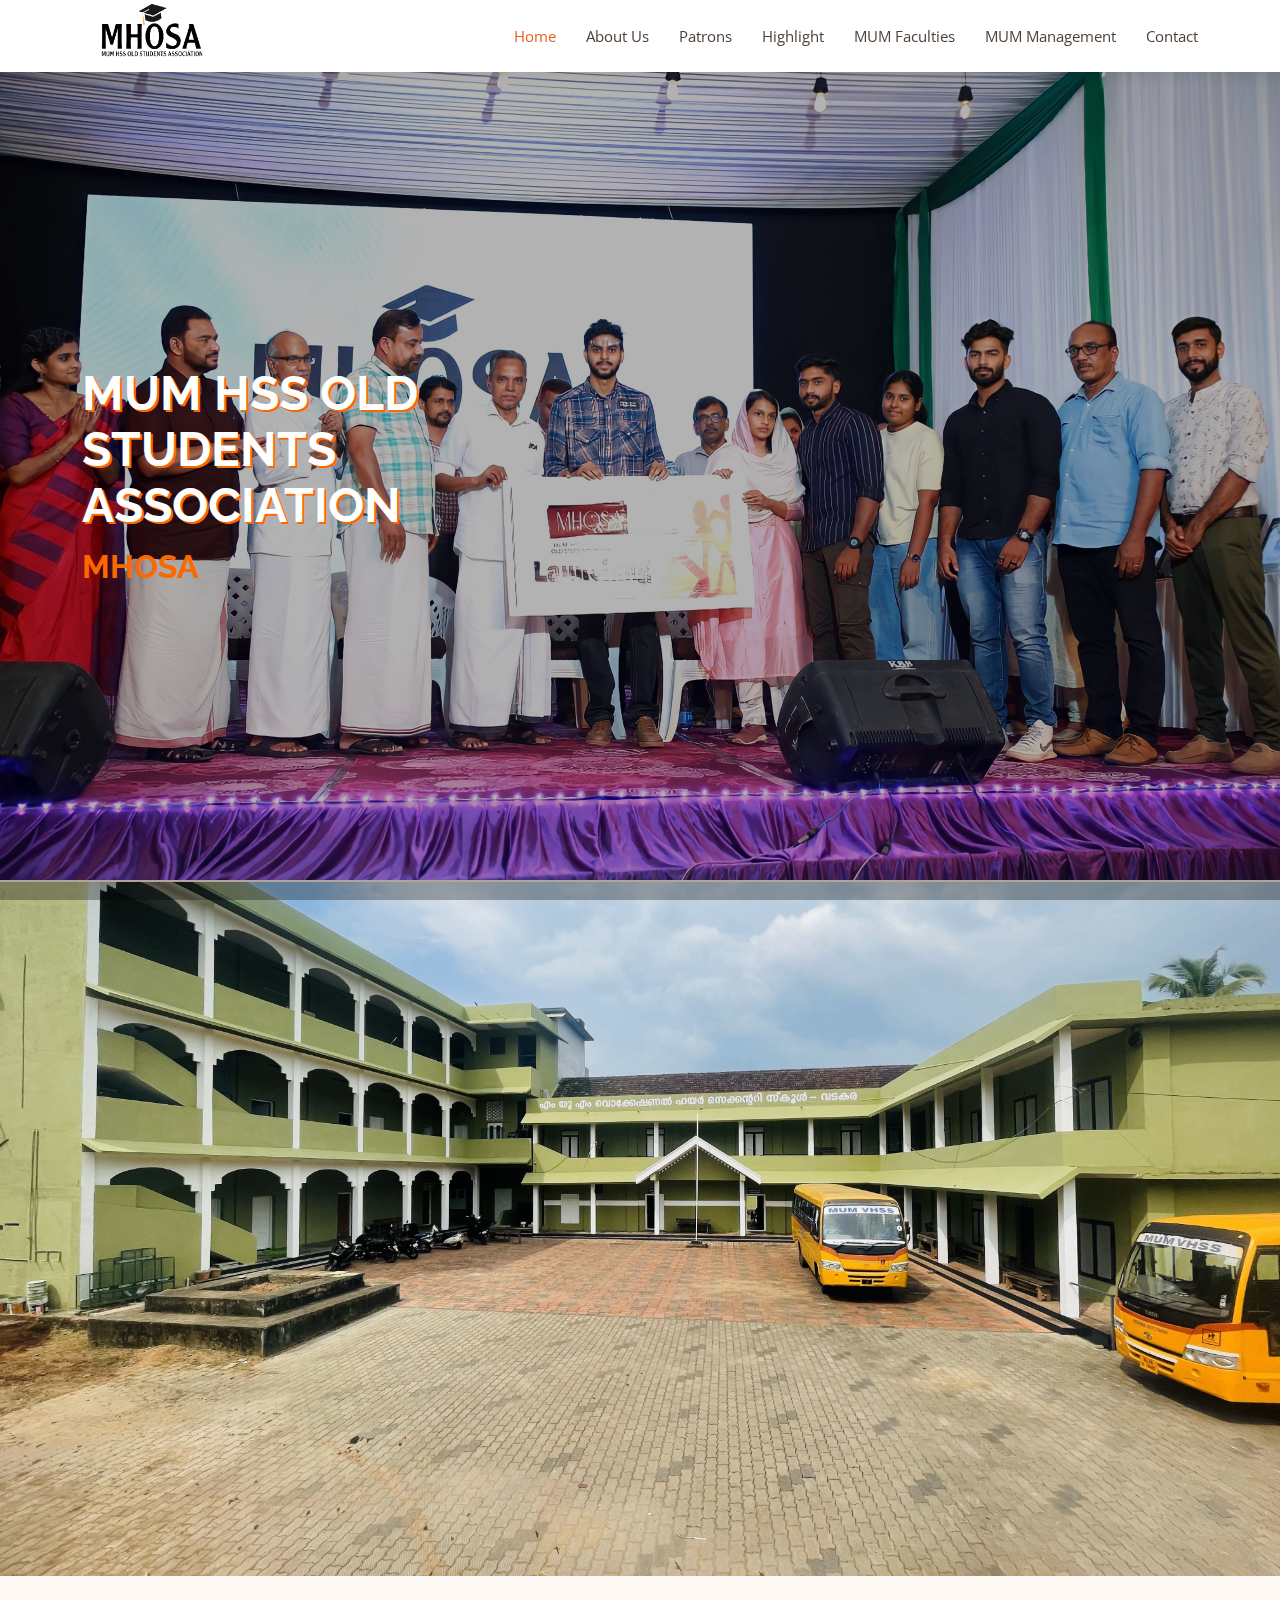
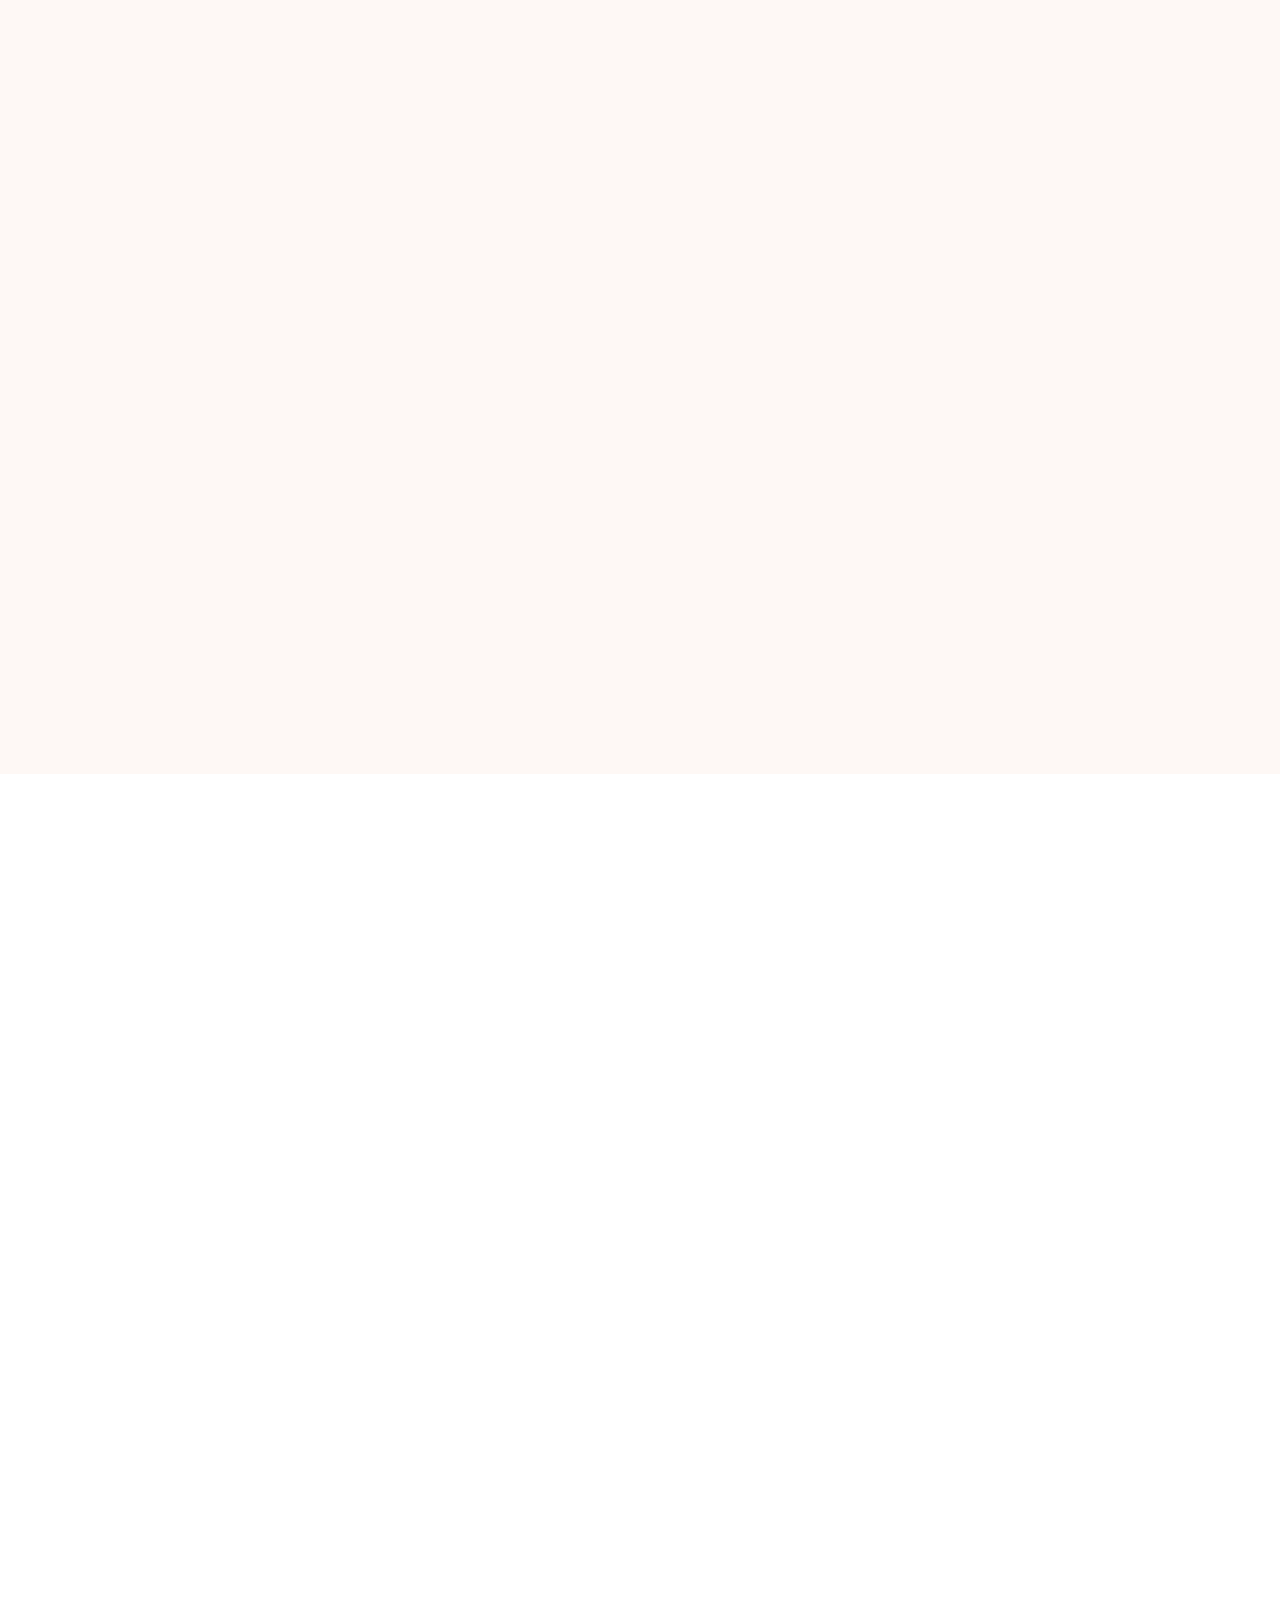
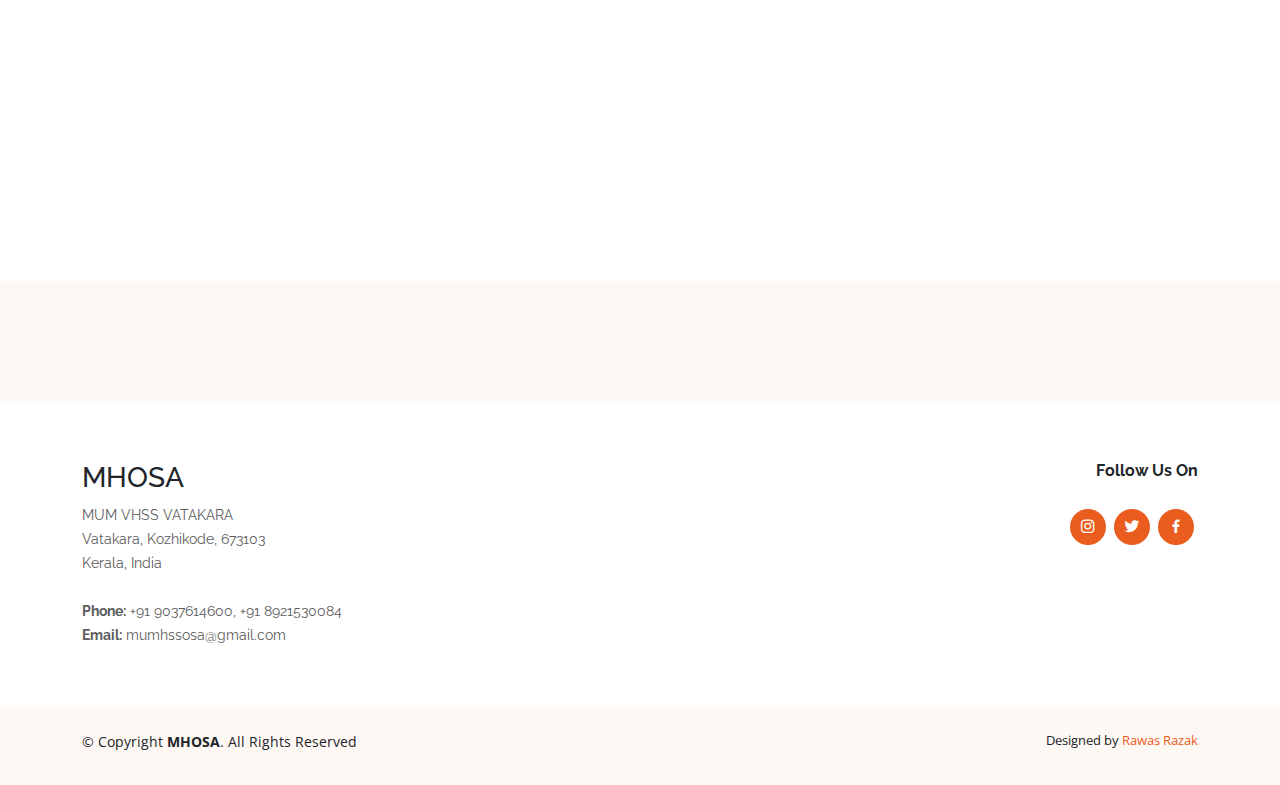
==== index.html @ f244d93e "first" ====
<!DOCTYPE html>
<html lang="en">

<head>
  <meta charset="UTF-8">
  <meta name="viewport" content="width=device-width, initial-scale=1.0">
  <meta http-equiv="X-UA-Compatible" content="ie=edge">
<style>

.l-container {
	 display: grid;
	 grid-template-columns: repeat(4, 1fr);
	 grid-gap: 30px;
	 width: 100%;
	 max-width: 1200px;
	 padding: 30px;
}
 @media screen and (max-width: 760px) {
	 .l-container {
		 grid-template-columns: repeat(2, 1fr);
	}
}
 .b-game-card {
	 position: relative;
	 z-index: 1;
	 width: 100%;
	 padding-bottom: 150%;
	 perspective: 1000px;
}
 .b-game-card__cover {
	 position: absolute;
	 z-index: 1;
	 top: 0;
	 left: 0;
	 width: 100%;
	 height: 100%;
	 overflow: hidden;
	 background-image: linear-gradient(120deg, #f6d365 0%, #fda085 100%);
	 background-size: cover;
	 perspective-origin: 50% 50%;
	 transform-style: preserve-3d;
	 transform-origin: top center;
	 will-change: transform;
	 transform: skewX(0.001deg);
	 transition: transform 0.35s ease-in-out;
}
 .b-game-card__cover::after {
	 display: block;
	 content: '';
	 position: absolute;
	 z-index: 100;
	 top: 0;
	 left: 0;
	 width: 100%;
	 height: 120%;
	 background: linear-gradient(226deg, rgba(255, 255, 255, 0.4) 0%, rgba(255, 255, 255, 0.4) 35%, rgba(255, 255, 255, 0.2) 42%, rgba(255, 255, 255, 0) 60%);
	 transform: translateY(-20%);
	 will-change: transform;
	 transition: transform 0.65s cubic-bezier(0.18, 0.9, 0.58, 1);
}
 .b-game-card:hover .b-game-card__cover {
	 transform: rotateX(7deg) translateY(-6px);
}
 .b-game-card:hover .b-game-card__cover::after {
	 transform: translateY(0%);
}
 .b-game-card::before {
	 display: block;
	 content: '';
	 position: absolute;
	 top: 5%;
	 left: 5%;
	 width: 90%;
	 height: 90%;
	 background: rgba(0, 0, 0, 0.5);
	 box-shadow: 0 6px 12px 12px rgba(0, 0, 0, 0.4);
	 will-change: opacity;
	 transform-origin: top center;
	 transform: skewX(0.001deg);
	 transition: transform 0.35s ease-in-out, opacity 0.5s ease-in-out;
}
 .b-game-card:hover::before {
	 opacity: 0.6;
	 transform: rotateX(7deg) translateY(-6px) scale(1.05);
}

.head1 {
  display: flex;
  flex-direction: column;
  align-items: center;
  margin-bottom: 20px;
}
.mum {
  width: 700px;
  height: 400px;
  border-radius: 12%;
  margin-bottom: 10px;
  box-shadow: 0 8px 10px rgba(0, 0, 0, 0.3);
  /* box-shadow:
    -50px -50px 0 -40px var(--red),
    50px 50px 0 -40px var(--red); */
}
@font-face {
  font-family: 'ARUNA_N.TTF';
  src: url('ARUNA_N.TTF');
  font-weight: normal;
  font-style: normal;
}
.about {
background-image: url('mum4.jpg');
background-repeat: no-repeat;
/* background-attachment: fixed; */
background-size: 100% auto;
}
/* .about::before {
  content: "";
  background:#000;
  opacity: 0.5;
  position: absolute;
  bottom: 0;
  top: 0;
  left: 0;
  right: 0;
} */
/* .head1 img {
  width: 170px;
  height: 170px;
  border-radius: 50%;
  margin-bottom: 10px;
  box-shadow: 0 8px 10px rgba(0, 0, 0, 0.3);
} */
.squarebg {
  background-color: #ffffff; /* Background color */
  border-radius: 20px; /* Adjust the value to control the curve */
  padding: 10px; /* Add padding to give some space around the text */
  /* border: 15px solid rgba(183,180,113,255); */
}

@property --gap{
  syntax: '<length>';
  inherits: true;
  initial-value: 0;
}
@property --angle{
  syntax: '<angle>';
  inherits: true;
  initial-value: 0deg;
}

img.head1 {
  --border: 15px;
  --gap: 12px;
  --color: #FA6900;
  
  width: 200px;
  aspect-ratio: 1;
  box-sizing: border-box;
  border-radius: 50%;
  margin: 20px;
  cursor: pointer;
  padding: calc(var(--border) + var(--gap));
  
  --angle: 90deg;
  background:
    radial-gradient(farthest-side,var(--color) 97%,#0000 101%) 85.35% 85.35%,
    conic-gradient(from calc(180deg - var(--angle)/2),#0000 var(--angle),var(--color) 0),
    radial-gradient(farthest-side,var(--color) 97%,#0000 101%) 14.65% 85.35%;
  background-size: var(--border) var(--border),auto;
  background-repeat: no-repeat;
  
  -webkit-mask:
    radial-gradient(farthest-side, 
     #000  calc(99%  - calc(var(--border) + var(--gap))),
     #0000 calc(100% - calc(var(--border) + var(--gap))) 
           calc(99%  - var(--border)), 
     #000  calc(100% - var(--border)));
          mask:
    radial-gradient(farthest-side, 
     #000  calc(99%  - calc(var(--border) + var(--gap))),
     #0000 calc(100% - calc(var(--border) + var(--gap))) 
           calc(99%  - var(--border)), 
     #000  calc(100% - var(--border)));
  transition: --angle .4s,--gap .4s;
}
img.head1:hover {
  --angle: 0deg;
  --gap: 5px;
}

.responsive {
  width: 100%;
  max-width: 400px;
  height: auto;
}
</style>
  <meta charset="utf-8">
  <meta content="width=device-width, initial-scale=1.0" name="viewport">

  <title>MUM HSS OLD STUDENT ASSOCIATION</title>
  <meta content="MHOSA" name="description">
  <meta content="MHOSA" name="keywords">

  <!-- Favicons -->
  <link href="assets/img/mainlogo.jpeg" rel="icon">
  <link href="assets/img/mainlogo.jpeg" rel="apple-touch-icon">

  <!-- Google Fonts -->
  <link href="https://fonts.googleapis.com/css?family=Open+Sans:300,300i,400,400i,600,600i,700,700i|Raleway:300,300i,400,400i,600,600i,700,700i" rel="stylesheet">

  <!-- Vendor CSS Files -->
  <link href="assets/vendor/aos/aos.css" rel="stylesheet">
  <link href="assets/vendor/bootstrap/css/bootstrap.min.css" rel="stylesheet">
  <link href="assets/vendor/bootstrap-icons/bootstrap-icons.css" rel="stylesheet">
  <link href="assets/vendor/boxicons/css/boxicons.min.css" rel="stylesheet">
  <link href="assets/vendor/glightbox/css/glightbox.min.css" rel="stylesheet">
  <link href="assets/vendor/swiper/swiper-bundle.min.css" rel="stylesheet">

  <!-- Template Main CSS File -->
  <link href="assets/css/style.css" rel="stylesheet">
</head>

<body>

  <!-- ======= Header ======= -->
  <header id="header" class="fixed-top d-flex align-items-center">
    <div class="container d-flex align-items-center justify-content-between">

      <div class="logo">
        <!-- <h1 class="text-light"><a href="index.html"><span>MHOSA</span></a></h1> -->
        <!-- Uncomment below if you prefer to use an image logo -->
        <a href="index.html"><img src="assets/img/logo.png" alt="" class="img-fluid"></a>
      </div>

      <nav id="navbar" class="navbar">
        <ul>
          <li><a class="nav-link scrollto active" href="#hero">Home</a></li>
          <li><a class="nav-link scrollto" href="#about">About Us</a></li>
          <li><a class="nav-link scrollto" href="members.html">Patrons</a></li>
          <li><a class="nav-link scrollto" href="#portfolio">Highlight</a></li>
          <li><a class="nav-link scrollto" href="inner-page.html">MUM Faculties</a></li>
          <li><a class="nav-link scrollto" href="management.html">MUM Management</a></li>
          <!-- <li class="dropdown"><a href="#"><span>Drop Down</span> <i class="bi bi-chevron-down"></i></a>
            <ul>
              <li><a href="#">Drop Down 1</a></li>
              <li class="dropdown"><a href="#"><span>Deep Drop Down</span> <i class="bi bi-chevron-right"></i></a>
                <ul>
                  <li><a class="nav-link scrollto" href="events.html">Events</li>
                  <li><a href="#">Deep Drop Down 2</a></li>
                  <li><a href="#">Deep Drop Down 3</a></li>
                  <li><a href="#">Deep Drop Down 4</a></li>
                  <li><a href="#">Deep Drop Down 5</a></li>
                </ul>
              </li>
              <li><a href="#">Drop Down 2</a></li>
              <li><a href="#">Drop Down 3</a></li>
              <li><a href="#">Drop Down 4</a></li>
            </ul>
          </li> -->
          <li><a class="nav-link scrollto" href="#contact">Contact</a></li>
          <!-- <li><a class="getstarted scrollto" href="#about">Get Started</a></li> -->
        </ul>
        <i class="bi bi-list mobile-nav-toggle"></i>
      </nav><!-- .navbar -->

    </div>
  </header><!-- End Header -->

  <!-- ======= Hero Section ======= -->
  <section id="hero" class="d-flex align-items-center">

    <div class="container">
      <div class="row gy-4">
        <div class="col-lg-6  order-2 order-lg-1 d-flex flex-column justify-content-center">
          <h1 style="text-shadow:2px 2px #FA6900;">MUM HSS OLD STUDENTS ASSOCIATION</h1>
          <h2 style="color: #FA6900; font-size: 200%;"><b>MHOSA</b></h2>
          <!-- <div>
            <a href="#about" class="btn-get-started scrollto">Get Started</a>
          </div> -->
        </div>
        <!-- <div class="col-sm-12">
          <img src="./assets/img/home.jpg">
        </div> -->
        <!-- <div class="col-lg-6 order-1 order-lg-2 hero-img">
          <img src="assets/img/hero-img.svg" class="img-fluid animated" alt=""> -->
        </div>
      </div>
    </div>

  </section><!-- End Hero -->

  <main id="main">

    <!-- ======= About Section ======= -->
    <section id="about" class="about">
      <div class="container">

        <div class="row justify-content-between">
          <div class="col-lg-4 d-flex align-items-center justify-content-center about-img">
            <img src="mainlogo.jpeg" class="mum" alt="" data-aos="zoom-in">
          </div>
          <div class="col-lg-7 pt-5 pt-lg-0">
            <h3 data-aos="fade-up">MHOSA</h3>
            <p data-aos="fade-up" data-aos-delay="100" style="color:rgb(0, 0, 0); font-size:90%; line-height:200%; font-family:'sans-serif'; text-align: justify; text-justify: inter-word;" class="squarebg">
          &nbsp;&nbsp;&nbsp;&nbsp;&nbsp;&nbsp;&nbsp;&nbsp;&nbsp;&nbsp;&nbsp;&nbsp;&nbsp;&nbsp;&nbsp;&nbsp;&nbsp;&nbsp;<b>"</b> MHOSA (എം യൂ എം ഹയർ സെക്കന്ററി ഓൾഡ് സ്റ്റുഡന്റസ് അസോസിയേഷൻ) എന്നത് എം യൂ എം ഹയർ സെക്കന്ററി വിഭാഗത്തിൽ പഠിച്ചു കഴിഞ്ഞ പൂർവ്വ വിദ്യാർത്ഥികളുടെ കൂട്ടായ്മയാണ്

2021ൽ എം യൂ എം ഹയർ സെക്കന്ററി പൂർവ്വ വിദ്യാർഥികൾ കൂടി പൂർവ്വ വിദ്യാർഥി സംഗമം എന്ന ആശയത്തിൽ നിന്ന് രൂപം കൊണ്ട അസോസിയേഷൻ ആണ് എം യൂ എം ഹയർ സെക്കന്ററി ഓൾഡ് സ്റ്റുഡന്റ്സ് അസോസിയേഷൻ (MHOSA).
ഒരുപാട് വിദ്യാർഥികൾ പ്ലസ്ടു ജീവിതം അവസാനിച്ചതിന് ശേഷവും സ്കൂളിന്റെ വിവിധ കാര്യങ്ങളിൽ മുന്നിൽ നിൽക്കുകയും, അത് തുടർന്നും നിലനിർത്തി കൊണ്ട് പോവാൻ അദ്ധ്യാപകരുടെയും ആഗ്രഹം MHOSA യുടെ രൂപീകരണത്തിന് പ്രചോദനം ആയി.

തുടർന്ന് 2022ൽ അദ്ധ്യാപകരുടെയും, പൂർവ്വ വിദ്യാർത്ഥികളുടെയും പങ്കാളിത്തതോടെ മുഹമ്മദ് ഷാനിൽ പി കെ 2017 ബാച്ച് ചെയർമാനും, കൺവീനർ മുഹമ്മദ് എൻ പി 2019 ബാച്ച്, ആദിൽ കെ 2017 ബാച്ച് ട്രെഷറർ എന്നിവരുടെ കീഴിൽ കബീർ, ആയിഷ ഇഷ, ഇഹ്‌സാൻ എന്നിവർ വൈസ് ചെയർമാൻ മാരായും, സുജിന, ശഹബാസ് യൂ, ജാസിർ ബിൻ ജലീൽ ജോയിൻ കോൺവീനർമാരായും ആഡഹോക്ക് കമ്മിറ്റി നിലവിൽ വന്നു.
കമ്മിറ്റി നിലവിൽ വന്നത് മുതൽ വിവിധ സാമൂഹിക പ്രവർത്തനങ്ങൾ ആണ് എം യൂ എം ഹയർ സെക്കന്ററി സ്കൂളിന്റെ സ്റ്റാഫുകളുടെ കൂടെ സഹായത്താൽ നടത്താൻ സാധിച്ചു.

MHOSA യുടെ കൂടെ എന്നും കരുത്തായി നിന്ന് പ്രിയ സജീവൻ മാസ്റ്റർ (പ്രിൻസിപ്പൽ, എം യൂ എം ഹയർ സെക്കന്ററി സ്കൂൾ), അദീപ് മാസ്റ്റർ, ഹംസ മാസ്റ്റർ, ലത്തീഫ് മാസ്റ്റർ, ആഷിക് മാസ്റ്റർ, മറ്റു അധ്യാപകർ, സ്റ്റാഫുകൾ, എല്ലാവരുടെയും അധ്വാന ഫലം ആണ് MHOSA യുടെ ഓരോ പ്രവർത്തനങ്ങൾ.<b>"</b>

            </p>
            
          </div>
        </div>

      </div>
    </section><!-- End About Section -->

    <!-- ======= Services Section ======= -->
    <section id="services" class="services section-bg">
      <div class="container" data-aos="fade-up">

        <div class="section-title">
          <h2>Wishes From Management and Faculties</h2>
        </div>
 
        <div class="row">
          <div class="col-md-3 col-lg-6 d-flex align-items-stretch" data-aos="zoom-in" data-aos-delay="100">
            <div class="icon-box">
              <div class="head1">
                <img class="head1" src="\assets\img\management\1.jpg" alt="Principal's photo" class="responsive">
                </div>
              <!-- <div class="icon"><i class="bx bxl-dribbble"></i></div> -->
              <h4 class="title"><a href="">M P ABDUL KAREEM</a></h4>
              <p>"ചുരുങ്ങിയ കാലയളവിൽ സർഘാത്മഗമായ പ്രവർത്തനങ്ങൾ കൊണ്ട് ശ്രദ്ധേയമായ എം യൂ എം ഹയർ സെക്കന്ററി പൂർവ്വ് വിദ്യാർഥി കൂട്ടായ്മ (MHOSA) മാതൃകാപരമായ  പ്രവർത്തനങ്ങളാണ് നടത്തുന്നത്.

അധ്യയന കാലവധി കഴിഞ്ഞിട്ടും സ്കൂളിന്റെയും, നാടിന്റെയും ഉന്നമനത്തിന് വേണ്ടി അഹോരാത്രം പ്രവർത്തനങ്ങൾ നടത്തുന്ന MHOSA സൗഹൃദത്തിന്റെ അറ്റ്പോവാത്ത ഒരിടം കൂടിയാണ്.

സ്നേഹവും കരുതലുമായ പുതിയ കാൽവെപ്പിൽ അണിചേരൻ എല്ലാ വിദ്യാർത്ഥി സുഹൃത്തുക്കൾക്കും സാധ്യമാവട്ടെ എന്ന് ആശംസിക്കുന്നു.
"</p>
            </div>
          </div>

          <div class="col-md-3 col-lg-6 d-flex align-items-stretch" data-aos="zoom-in" data-aos-delay="200">
            <div class="icon-box">
              <div class="head1">
                <img class="head1" src="assets\img\teachers\SAJEEV.jpg" alt="Principal's photo" class="responsive">
                </div>
              <!-- <div class="icon"><i class="bx bx-file"></i></div> -->
              <h4 class="title"><a href="">K SAJEEV KUMAR</a></h4>
              <p class="description">"MHOSA  ഒരു കൂട്ടായ്മയാണ് ...
സൗഹൃദത്തിൻ്റെ ...
സ്നേഹത്തിൻ്റെ ...
ഒത്തുചേരലിൻ്റെ ...
കൂട്ടായ്യ.
എം.യു.എം സ്കൂളിലെ ഓർമ്മകൾ ഹൃദയത്തിൽ പേറി നടക്കുന്നവരുടെ ഇടമാണിത്.
സഹപാഠികൾക്ക് കരുത്താവണം MH0 SA .
തളരുന്നവർക്ക് താങ്ങാവണം
MHOSA . 
  കാലമേറെ കഴിഞ്ഞാലും
   എം.യു.എം സ്മൃതികൾ
ഉണരുമ്പോൾ ചേക്കേറാനുള്ള 
ചില്ലയായി എന്നും  MHOSA ഉണ്ടാവട്ടെ!"
</p>
            </div>
          </div>

          <!-- <div class="col-md-6 col-lg-3 d-flex align-items-stretch" data-aos="zoom-in" data-aos-delay="300">
            <div class="icon-box">
              <div class="icon"><i class="bx bx-tachometer"></i></div>
              <h4 class="title"><a href="">Magni Dolores</a></h4>
              <p class="description">Excepteur sint occaecat cupidatat non proident, sunt in culpa qui officia deserunt mollit anim</p>
            </div>
          </div>

          <div class="col-md-6 col-lg-3 d-flex align-items-stretch" data-aos="zoom-in" data-aos-delay="400">
            <div class="icon-box">
              <div class="icon"><i class="bx bx-world"></i></div>
              <h4 class="title"><a href="">Nemo Enim</a></h4>
              <p class="description">At vero eos et accusamus et iusto odio dignissimos ducimus qui blanditiis praesentium voluptatum</p>
            </div>
          </div> -->

        </div>

      </div>
    </section><!-- End Services Section -->

    <!-- ======= Portfolio Section ======= -->
    <section id="portfolio" class="portfolio">
      <div class="container" data-aos="fade-up">

        <div class="section-title">
          <p>HIGHLIGHTS</p>
        </div>



        <div class="row portfolio-container" data-aos="fade-up" data-aos-delay="200">

          <div class="col-lg-4 col-md-6 portfolio-item filter-app">
            <div class="portfolio-wrap">
              <img src="assets\img\programs\blood5.jpg" class="img-fluid" alt="">
              <div class="portfolio-links">
                <a href="assets\img\programs\blood5.jpg" data-gallery="portfolioGallery" class="portfolio-lightbox" title="Blood Donation Camp"><i class="bi bi-plus"></i></a>
              </div>
              <div class="portfolio-info">
                <h4>Blood Donation Camp</h4>
              </div>
            </div>
          </div>

          <div class="col-lg-4 col-md-6 portfolio-item filter-web">
            <div class="portfolio-wrap">
              <img src="assets\img\programs\food6.jpg" class="img-fluid" alt="">
              <div class="portfolio-links">
                <a href="assets\img\programs\food6.jpg" data-gallery="portfolioGallery" class="portfolio-lightbox" title="Food Contribution"><i class="bi bi-plus"></i></a>
              </div>
              <div class="portfolio-info">
                <h4>Food Contribution</h4>
              </div>
            </div>
          </div>

          <div class="col-lg-4 col-md-6 portfolio-item filter-app">
            <div class="portfolio-wrap">
              <img src="assets\img\programs\teachersday1.jpg" class="img-fluid" alt="">
              <div class="portfolio-links">
                <a href="assets\img\programs\teachersday1.jpg" data-gallery="portfolioGallery" class="portfolio-lightbox" title="Teacher's Day"><i class="bi bi-plus"></i></a>
              </div>
              <div class="portfolio-info">
                <h4>Teacher's Day</h4>
              </div>
            </div>
          </div>

          <div class="col-lg-4 col-md-6 portfolio-item filter-card">
            <div class="portfolio-wrap">
              <img src="assets\img\programs\blood6.jpg" class="img-fluid" alt="">
              <div class="portfolio-links">
                <a href="assets\img\programs\blood6.jpg" data-gallery="portfolioGallery" class="portfolio-lightbox" title="Blood Donation Camp"><i class="bi bi-plus"></i></a>
              </div>
              <div class="portfolio-info">
                <h4>Blood Donation Camp</h4>
              </div>
            </div>
          </div>

          <div class="col-lg-4 col-md-6 portfolio-item filter-web">
            <div class="portfolio-wrap">
              <img src="assets\img\programs\mum4.jpg" class="img-fluid" alt="">
              <div class="portfolio-links">
                <a href="assets\img\programs\mum4.jpg" data-gallery="portfolioGallery" class="portfolio-lightbox" title="MUM"><i class="bi bi-plus"></i></a>
              </div>
              <div class="portfolio-info">
                <h4>MUM</h4>
              </div>
            </div>
          </div>

          <div class="col-lg-4 col-md-6 portfolio-item filter-app">
            <div class="portfolio-wrap">
              <img src="assets\img\programs\helpdesk1.jpg" class="img-fluid" alt="">
              <div class="portfolio-links">
                <a href="assets\img\programs\helpdesk1.jpg" data-gallery="portfolioGallery" class="portfolio-lightbox" title="Admission Help Desk"><i class="bi bi-plus"></i></a>

              </div>
              <div class="portfolio-info">
                <h4>Admission Help Desk</h4>
              </div>
            </div>
          </div>

          <div class="col-lg-4 col-md-6 portfolio-item filter-card">
            <div class="portfolio-wrap">
              <img src="assets\img\programs\adhil3.jpg" class="img-fluid" alt="">
              <div class="portfolio-links">
                <a href="assets\img\programs\adhil3.jpg" data-gallery="portfolioGallery" class="portfolio-lightbox" title="Alumni"><i class="bi bi-plus"></i></a>

              </div>
              <div class="portfolio-info">
                <h4>Alumni</h4>
              </div>
            </div>
          </div>

          <div class="col-lg-4 col-md-6 portfolio-item filter-card">
            <div class="portfolio-wrap">
              <img src="assets\img\programs\food7.jpg" class="img-fluid" alt="">
              <div class="portfolio-links">
                <a href="assets\img\programs\food7.jpg" data-gallery="portfolioGallery" class="portfolio-lightbox" title="Food Contribution"><i class="bi bi-plus"></i></a>

              </div>
              <div class="portfolio-info">
                <h4>Food Contribution</h4>
              </div>
            </div>
          </div>

          <div class="col-lg-4 col-md-6 portfolio-item filter-web">
            <div class="portfolio-wrap">
              <img src="assets\img\programs\drink5.jpg" class="img-fluid" alt="">
              <div class="portfolio-links">
                <a href="assets\img\programs\drink5.jpg" data-gallery="portfolioGallery" class="portfolio-lightbox" title="Sports"><i class="bi bi-plus"></i></a>

              </div>
              <div class="portfolio-info">
                <h4>Sports</h4>
              </div>
            </div>
          </div>

        </div>

      </div>
    </section><!-- End Portfolio Section -->

    <!-- ======= F.A.Q Section ======= -->
    <!-- <section id="faq" class="faq section-bg">
      <div class="container" data-aos="fade-up">

        <div class="section-title">
          <h2>F.A.Q</h2>
          <p>Frequently Asked Questions</p>
        </div>

        <ul class="faq-list" data-aos="fade-up" data-aos-delay="100">

          <li>
            <div data-bs-toggle="collapse" class="collapsed question" href="#faq1">Non consectetur a erat nam at lectus urna duis? <i class="bi bi-chevron-down icon-show"></i><i class="bi bi-chevron-up icon-close"></i></div>
            <div id="faq1" class="collapse" data-bs-parent=".faq-list">
              <p>
                Feugiat pretium nibh ipsum consequat. Tempus iaculis urna id volutpat lacus laoreet non curabitur gravida. Venenatis lectus magna fringilla urna porttitor rhoncus dolor purus non.
              </p>
            </div>
          </li>

          <li>
            <div data-bs-toggle="collapse" href="#faq2" class="collapsed question">Feugiat scelerisque varius morbi enim nunc faucibus a pellentesque? <i class="bi bi-chevron-down icon-show"></i><i class="bi bi-chevron-up icon-close"></i></div>
            <div id="faq2" class="collapse" data-bs-parent=".faq-list">
              <p>
                Dolor sit amet consectetur adipiscing elit pellentesque habitant morbi. Id interdum velit laoreet id donec ultrices. Fringilla phasellus faucibus scelerisque eleifend donec pretium. Est pellentesque elit ullamcorper dignissim. Mauris ultrices eros in cursus turpis massa tincidunt dui.
              </p>
            </div>
          </li>

          <li>
            <div data-bs-toggle="collapse" href="#faq3" class="collapsed question">Dolor sit amet consectetur adipiscing elit pellentesque habitant morbi? <i class="bi bi-chevron-down icon-show"></i><i class="bi bi-chevron-up icon-close"></i></div>
            <div id="faq3" class="collapse" data-bs-parent=".faq-list">
              <p>
                Eleifend mi in nulla posuere sollicitudin aliquam ultrices sagittis orci. Faucibus pulvinar elementum integer enim. Sem nulla pharetra diam sit amet nisl suscipit. Rutrum tellus pellentesque eu tincidunt. Lectus urna duis convallis convallis tellus. Urna molestie at elementum eu facilisis sed odio morbi quis
              </p>
            </div>
          </li>

          <li>
            <div data-bs-toggle="collapse" href="#faq4" class="collapsed question">Ac odio tempor orci dapibus. Aliquam eleifend mi in nulla? <i class="bi bi-chevron-down icon-show"></i><i class="bi bi-chevron-up icon-close"></i></div>
            <div id="faq4" class="collapse" data-bs-parent=".faq-list">
              <p>
                Dolor sit amet consectetur adipiscing elit pellentesque habitant morbi. Id interdum velit laoreet id donec ultrices. Fringilla phasellus faucibus scelerisque eleifend donec pretium. Est pellentesque elit ullamcorper dignissim. Mauris ultrices eros in cursus turpis massa tincidunt dui.
              </p>
            </div>
          </li>

          <li>
            <div data-bs-toggle="collapse" href="#faq5" class="collapsed question">Tempus quam pellentesque nec nam aliquam sem et tortor consequat? <i class="bi bi-chevron-down icon-show"></i><i class="bi bi-chevron-up icon-close"></i></div>
            <div id="faq5" class="collapse" data-bs-parent=".faq-list">
              <p>
                Molestie a iaculis at erat pellentesque adipiscing commodo. Dignissim suspendisse in est ante in. Nunc vel risus commodo viverra maecenas accumsan. Sit amet nisl suscipit adipiscing bibendum est. Purus gravida quis blandit turpis cursus in
              </p>
            </div>
          </li>

          <li>
            <div data-bs-toggle="collapse" href="#faq6" class="collapsed question">Tortor vitae purus faucibus ornare. Varius vel pharetra vel turpis nunc eget lorem dolor? <i class="bi bi-chevron-down icon-show"></i><i class="bi bi-chevron-up icon-close"></i></div>
            <div id="faq6" class="collapse" data-bs-parent=".faq-list">
              <p>
                Laoreet sit amet cursus sit amet dictum sit amet justo. Mauris vitae ultricies leo integer malesuada nunc vel. Tincidunt eget nullam non nisi est sit amet. Turpis nunc eget lorem dolor sed. Ut venenatis tellus in metus vulputate eu scelerisque. Pellentesque diam volutpat commodo sed egestas egestas fringilla phasellus faucibus. Nibh tellus molestie nunc non blandit massa enim nec.
              </p>
            </div>
          </li>

        </ul>

      </div>
    </section> -->
    
    <!-- End F.A.Q Section -->

    <!-- ======= Team Section ======= -->
    <!-- <section id="team" class="team">
      <div class="container">

        <div class="section-title" data-aos="fade-up">
          <h2>Team</h2>
          <p>Our team is always here to help</p>
        </div>

        <div class="row">

          <div class="col-xl-3 col-lg-4 col-md-6" data-aos="zoom-in" data-aos-delay="100">
            <div class="member">
              <img src="assets/img/team/team-1.jpg" class="img-fluid" alt="">
              <div class="member-info">
                <div class="member-info-content">
                  <h4>Walter White</h4>
                  <span>Chief Executive Officer</span>
                </div>
                <div class="social">
                  <a href=""><i class="bi bi-twitter"></i></a>
                  <a href=""><i class="bi bi-facebook"></i></a>
                  <a href=""><i class="bi bi-instagram"></i></a>
                  <a href=""><i class="bi bi-linkedin"></i></a>
                </div>
              </div>
            </div>
          </div>

          <div class="col-xl-3 col-lg-4 col-md-6" data-aos="zoom-in" data-aos-delay="200">
            <div class="member">
              <img src="assets/img/team/team-2.jpg" class="img-fluid" alt="">
              <div class="member-info">
                <div class="member-info-content">
                  <h4>Sarah Jhonson</h4>
                  <span>Product Manager</span>
                </div>
                <div class="social">
                  <a href=""><i class="bi bi-twitter"></i></a>
                  <a href=""><i class="bi bi-facebook"></i></a>
                  <a href=""><i class="bi bi-instagram"></i></a>
                  <a href=""><i class="bi bi-linkedin"></i></a>
                </div>
              </div>
            </div>
          </div>

          <div class="col-xl-3 col-lg-4 col-md-6" data-aos="zoom-in" data-aos-delay="300">
            <div class="member">
              <img src="assets/img/team/team-3.jpg" class="img-fluid" alt="">
              <div class="member-info">
                <div class="member-info-content">
                  <h4>William Anderson</h4>
                  <span>CTO</span>
                </div>
                <div class="social">
                  <a href=""><i class="bi bi-twitter"></i></a>
                  <a href=""><i class="bi bi-facebook"></i></a>
                  <a href=""><i class="bi bi-instagram"></i></a>
                  <a href=""><i class="bi bi-linkedin"></i></a>
                </div>
              </div>
            </div>
          </div>

          <div class="col-xl-3 col-lg-4 col-md-6" data-aos="zoom-in" data-aos-delay="400">
            <div class="member">
              <img src="assets/img/team/team-4.jpg" class="img-fluid" alt="">
              <div class="member-info">
                <div class="member-info-content">
                  <h4>Amanda Jepson</h4>
                  <span>Accountant</span>
                </div>
                <div class="social">
                  <a href=""><i class="bi bi-twitter"></i></a>
                  <a href=""><i class="bi bi-facebook"></i></a>
                  <a href=""><i class="bi bi-instagram"></i></a>
                  <a href=""><i class="bi bi-linkedin"></i></a>
                </div>
              </div>
            </div>
          </div>

        </div>

      </div> -->
    <!-- </section> -->
    
    <!-- End Team Section -->

    <!-- ======= Clients Section ======= -->
    <!-- <section id="clients" class="clients section-bg">
      <div class="container" data-aos="fade-up">

        <div class="section-title">
          <h2>Clients</h2>
          <p>They trusted us</p>
        </div>

        <div class="clients-slider swiper" data-aos="fade-up" data-aos-delay="100">
          <div class="swiper-wrapper align-items-center">
            <div class="swiper-slide"><img src="assets/img/clients/client-1.png" class="img-fluid" alt=""></div>
            <div class="swiper-slide"><img src="assets/img/clients/client-2.png" class="img-fluid" alt=""></div>
            <div class="swiper-slide"><img src="assets/img/clients/client-3.png" class="img-fluid" alt=""></div>
            <div class="swiper-slide"><img src="assets/img/clients/client-4.png" class="img-fluid" alt=""></div>
            <div class="swiper-slide"><img src="assets/img/clients/client-5.png" class="img-fluid" alt=""></div>
            <div class="swiper-slide"><img src="assets/img/clients/client-6.png" class="img-fluid" alt=""></div>
            <div class="swiper-slide"><img src="assets/img/clients/client-7.png" class="img-fluid" alt=""></div>
            <div class="swiper-slide"><img src="assets/img/clients/client-8.png" class="img-fluid" alt=""></div>
          </div>
          <div class="swiper-pagination"></div>
        </div>

      </div>
    </section> -->
    
    <!-- End Clients Section -->

    <!-- ======= Contact Us Section ======= -->
    <!-- <section id="contact" class="contact">
      <div class="container" data-aos="fade-up">

        <div class="section-title">
          <h2>Contact Us</h2>
          <p>Contact us the get started</p>
        </div>

        <div class="row">

          <div class="col-lg-5 d-flex align-items-stretch" data-aos="fade-up" data-aos-delay="100">
            <div class="info">
              <div class="address">
                <i class="bi bi-geo-alt"></i>
                <h4>Location:</h4>
                <p>A108 Adam Street, New York, NY 535022</p>
              </div>

              <div class="email">
                <i class="bi bi-envelope"></i>
                <h4>Email:</h4>
                <p>info@example.com</p>
              </div>

              <div class="phone">
                <i class="bi bi-phone"></i>
                <h4>Call:</h4>
                <p>+1 5589 55488 55s</p>
              </div>

              <iframe src="https://www.google.com/maps/embed?pb=!1m14!1m8!1m3!1d12097.433213460943!2d-74.0062269!3d40.7101282!3m2!1i1024!2i768!4f13.1!3m3!1m2!1s0x0%3A0xb89d1fe6bc499443!2sDowntown+Conference+Center!5e0!3m2!1smk!2sbg!4v1539943755621" frameborder="0" style="border:0; width: 100%; height: 290px;" allowfullscreen></iframe>
            </div>

          </div>

          <div class="col-lg-7 mt-5 mt-lg-0 d-flex align-items-stretch" data-aos="fade-up" data-aos-delay="200">
            <form action="forms/contact.php" method="post" role="form" class="php-email-form">
              <div class="row">
                <div class="form-group col-md-6">
                  <label for="name">Your Name</label>
                  <input type="text" name="name" class="form-control" id="name" placeholder="Your Name" required>
                </div>
                <div class="form-group col-md-6 mt-3 mt-md-0">
                  <label for="name">Your Email</label>
                  <input type="email" class="form-control" name="email" id="email" placeholder="Your Email" required>
                </div>
              </div>
              <div class="form-group mt-3">
                <label for="name">Subject</label>
                <input type="text" class="form-control" name="subject" id="subject" placeholder="Subject" required>
              </div>
              <div class="form-group mt-3">
                <label for="name">Message</label>
                <textarea class="form-control" name="message" rows="10" required></textarea>
              </div>
              <div class="my-3">
                <div class="loading">Loading</div>
                <div class="error-message"></div>
                <div class="sent-message">Your message has been sent. Thank you!</div>
              </div>
              <div class="text-center"><button type="submit">Send Message</button></div>
            </form>
          </div>

        </div>

      </div>
    </section> -->
    
    <!-- End Contact Us Section -->

  </main><!-- End #main -->

  <!-- ======= Footer ======= -->
  <footer id="footer">
    
    <section id="contact" class="contact">
    </section>

    <div class="footer-top">
      <div class="container">
        <div class="row">

          <div class="col-lg-3 col-md-6 footer-contact">
            <h3>MHOSA</h3>
            <p>
              MUM VHSS VATAKARA <br>
              Vatakara, Kozhikode, 673103<br>
              Kerala, India <br><br>
              <strong>Phone:</strong> +91 9037614600, +91 8921530084 <br>
              <strong>Email:</strong> mumhssosa@gmail.com<br>
            </p>
          </div>

          <div class="col-lg-3 col-md-6 footer-links">
            <!-- <h4>Useful Links</h4>
            <ul>
              <li><i class="bx bx-chevron-right"></i> <a href="#">Home</a></li>
              <li><i class="bx bx-chevron-right"></i> <a href="#">About us</a></li>
              <li><i class="bx bx-chevron-right"></i> <a href="#">Services</a></li>
              <li><i class="bx bx-chevron-right"></i> <a href="#">Terms of service</a></li>
              <li><i class="bx bx-chevron-right"></i> <a href="#">Privacy policy</a></li>
            </ul> -->
          </div>

          <div class="col-lg-3 col-md-6 footer-links">
            <!-- <h4>Our Services</h4>
            <ul>
              <li><i class="bx bx-chevron-right"></i> <a href="#">Web Design</a></li>
              <li><i class="bx bx-chevron-right"></i> <a href="#">Web Development</a></li>
              <li><i class="bx bx-chevron-right"></i> <a href="#">Product Management</a></li>
              <li><i class="bx bx-chevron-right"></i> <a href="#">Marketing</a></li>
              <li><i class="bx bx-chevron-right"></i> <a href="#">Graphic Design</a></li>
            </ul> -->
          </div>

          <div class="col-lg-3 col-md-6 footer-links" style="text-align:right;">
            <h4>Follow Us On</h4>
            <div class="social-links mt-3">
              <a href="https://www.instagram.com/mhosa_mum/" class="instagram"><i class="bx bxl-instagram"></i></a>
              <a href="#" class="twitter"><i class="bx bxl-twitter"></i></a>
              <a href="#" class="facebook"><i class="bx bxl-facebook"></i></a>

            </div>
          </div>

        </div>
      </div>
    </div>

    <div class="container py-4">
      <div class="copyright">
        &copy; Copyright <strong><span>MHOSA</span></strong>. All Rights Reserved
      </div>
      <div class="credits">
        Designed by <a href="https://instagram.com/rawasrazak?igshid=ZWQyN2ExYTkwZQ==">Rawas Razak</a>
      </div>
    </div>
  </footer><!-- End Footer -->

  <a href="#" class="back-to-top d-flex align-items-center justify-content-center"><i class="bi bi-arrow-up-short"></i></a>

  <!-- Vendor JS Files -->
  <script src="assets/vendor/aos/aos.js"></script>
  <script src="assets/vendor/bootstrap/js/bootstrap.bundle.min.js"></script>
  <script src="assets/vendor/glightbox/js/glightbox.min.js"></script>
  <script src="assets/vendor/isotope-layout/isotope.pkgd.min.js"></script>
  <script src="assets/vendor/swiper/swiper-bundle.min.js"></script>
  <script src="assets/vendor/php-email-form/validate.js"></script>

  <!-- Template Main JS File -->
  <script src="assets/js/main.js"></script>

</body>

</html>
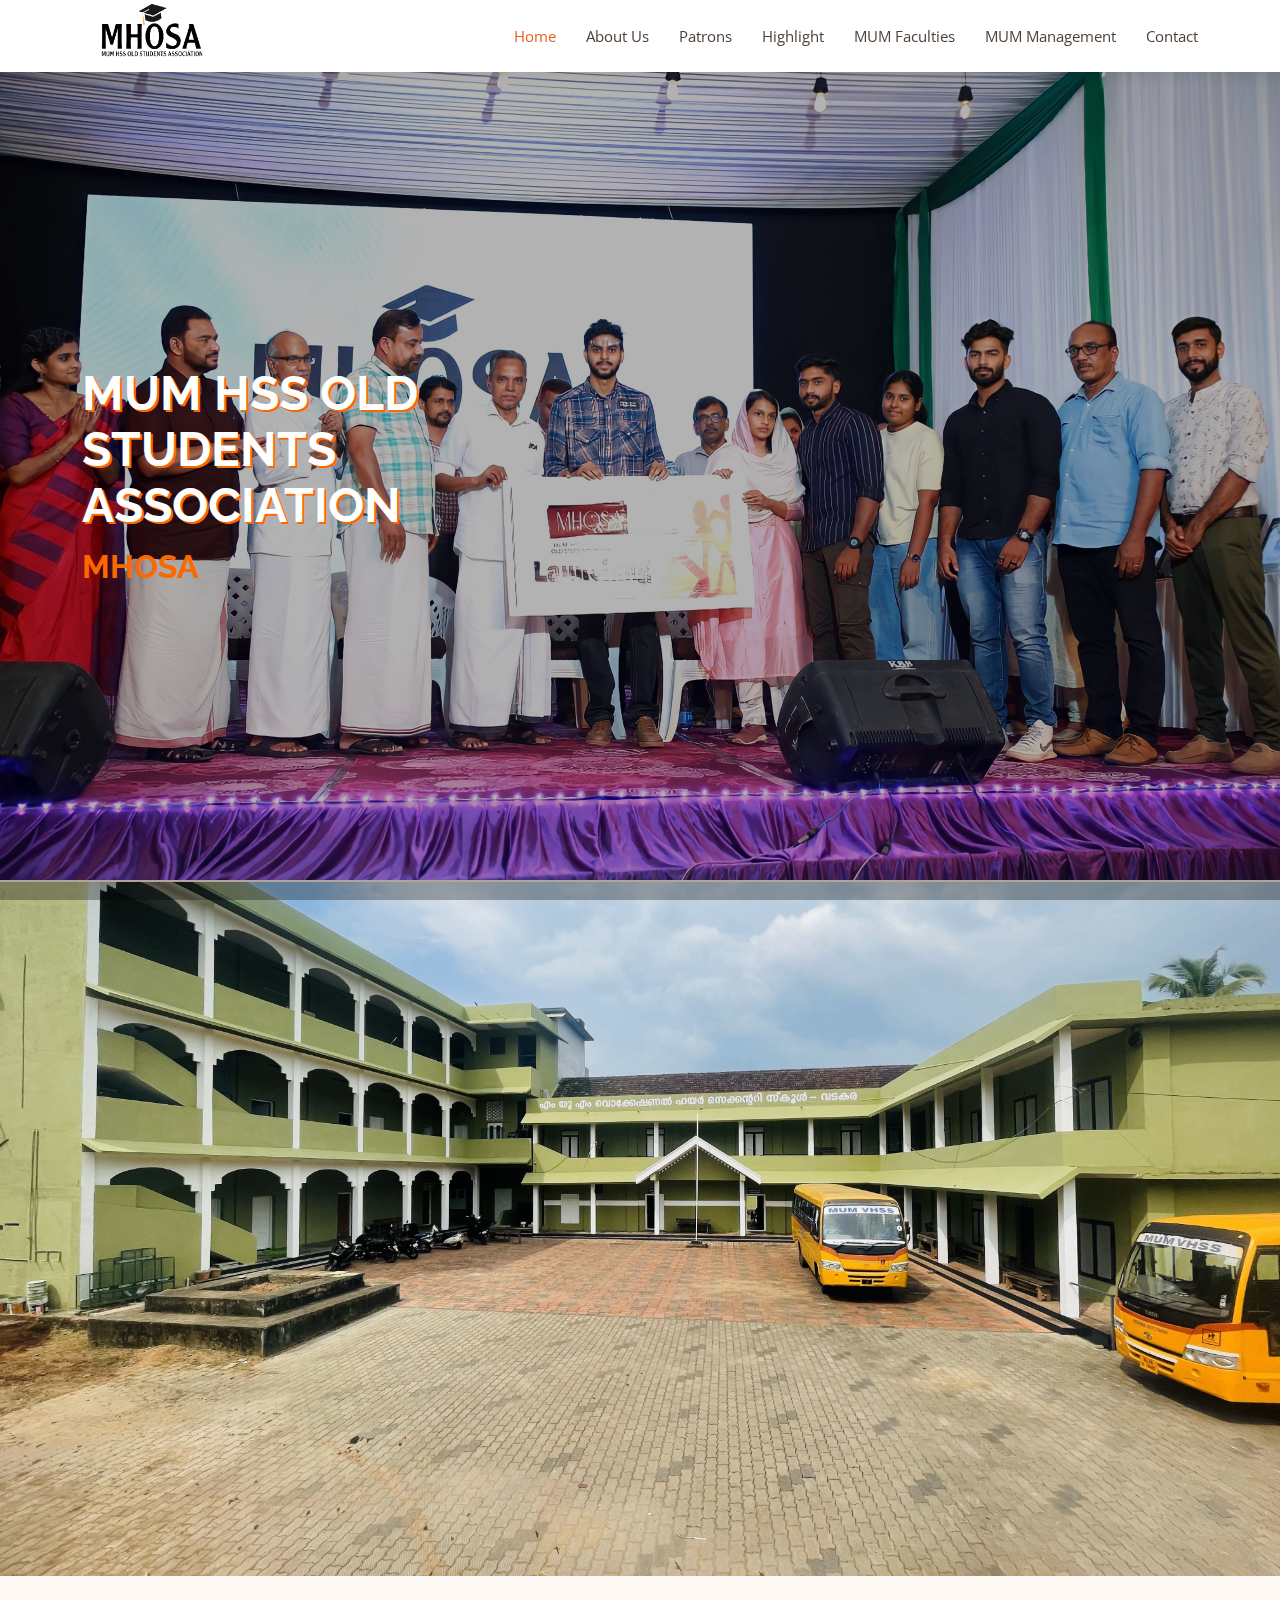
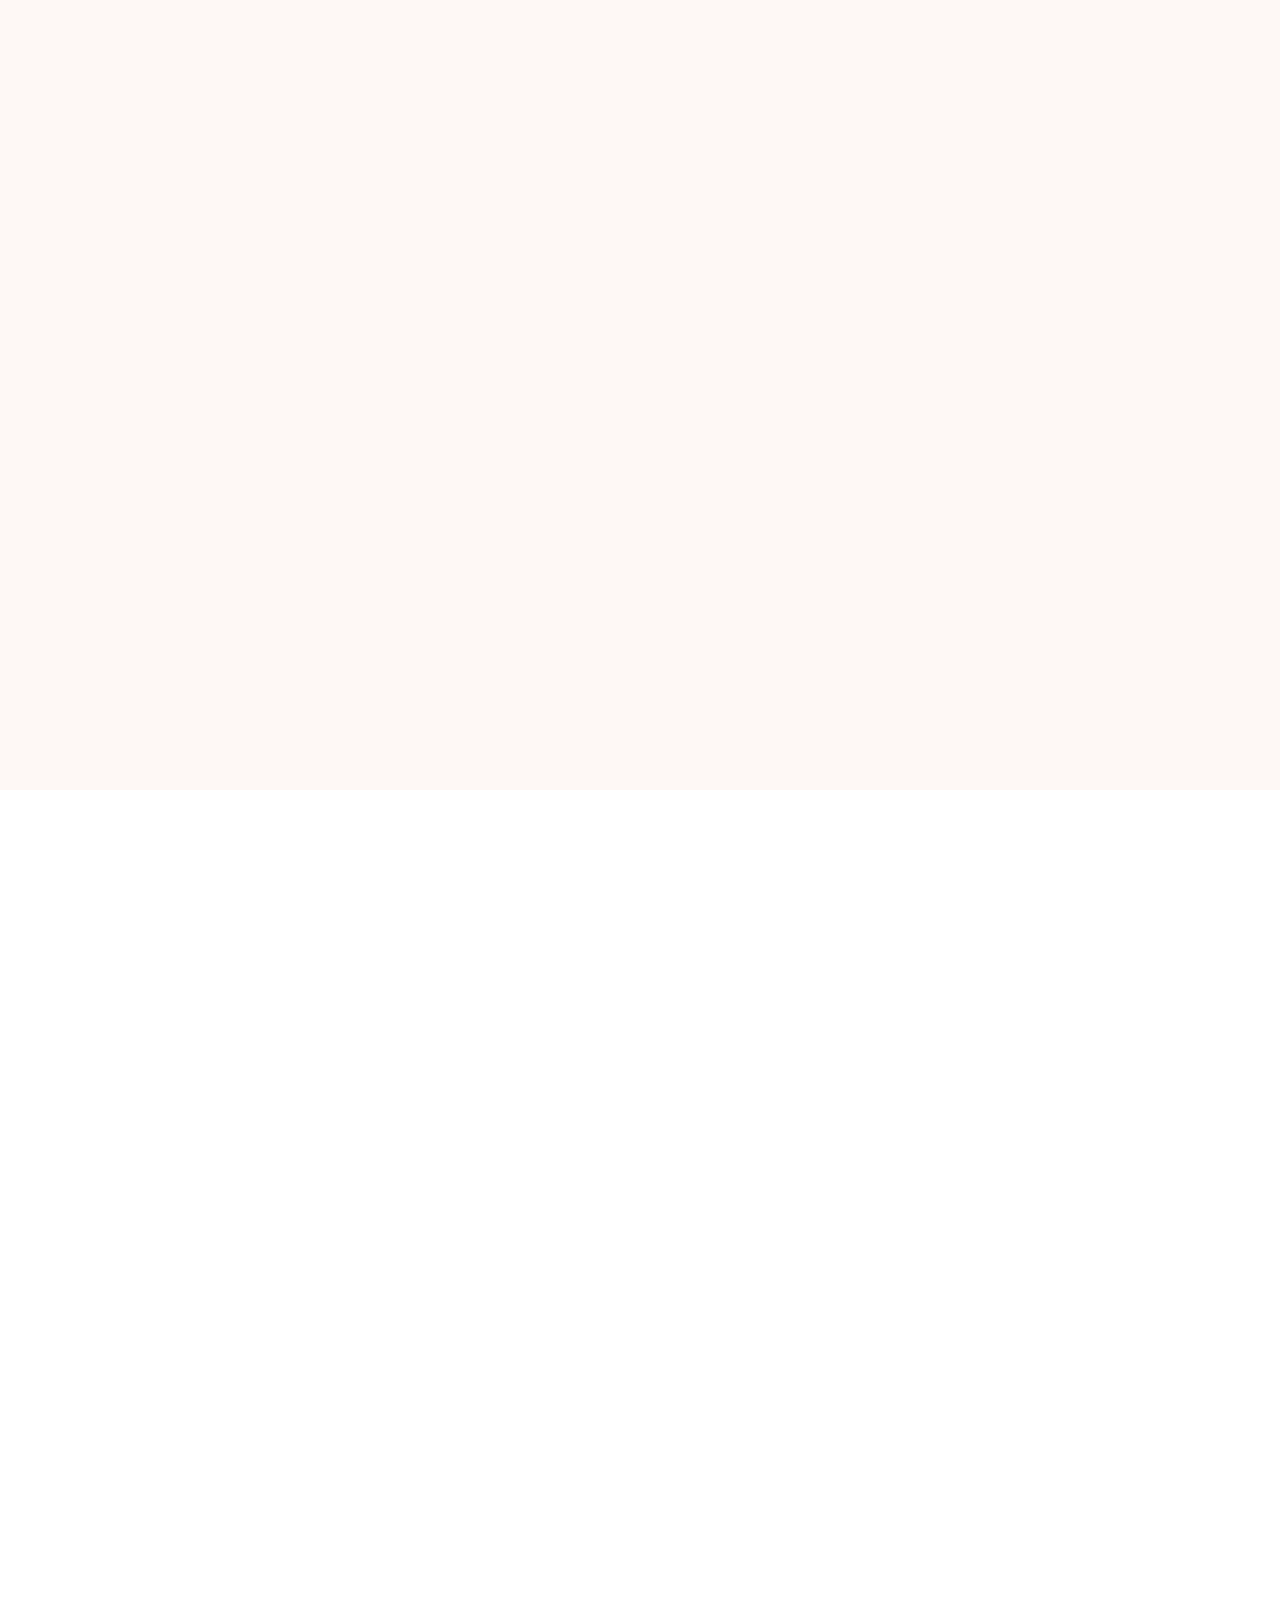
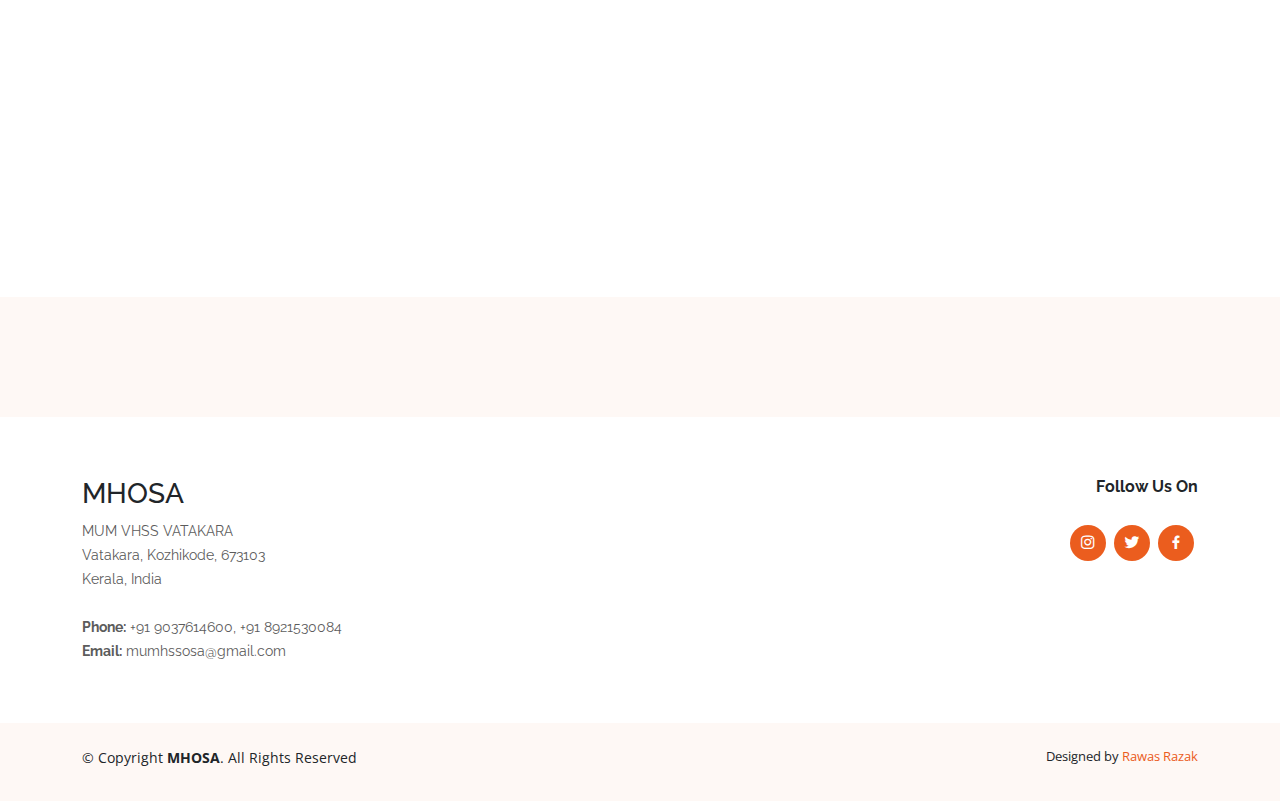
==== commit c209b925: "changes the wishes section" ====
--- a/index.html
+++ b/index.html
@@ -324,7 +324,7 @@
       <div class="container" data-aos="fade-up">
 
         <div class="section-title">
-          <h2>Wishes From Management and Faculties</h2>
+          <h2>Wishes From </h2><h2>Management and Faculties</h2>
         </div>
  
         <div class="row">
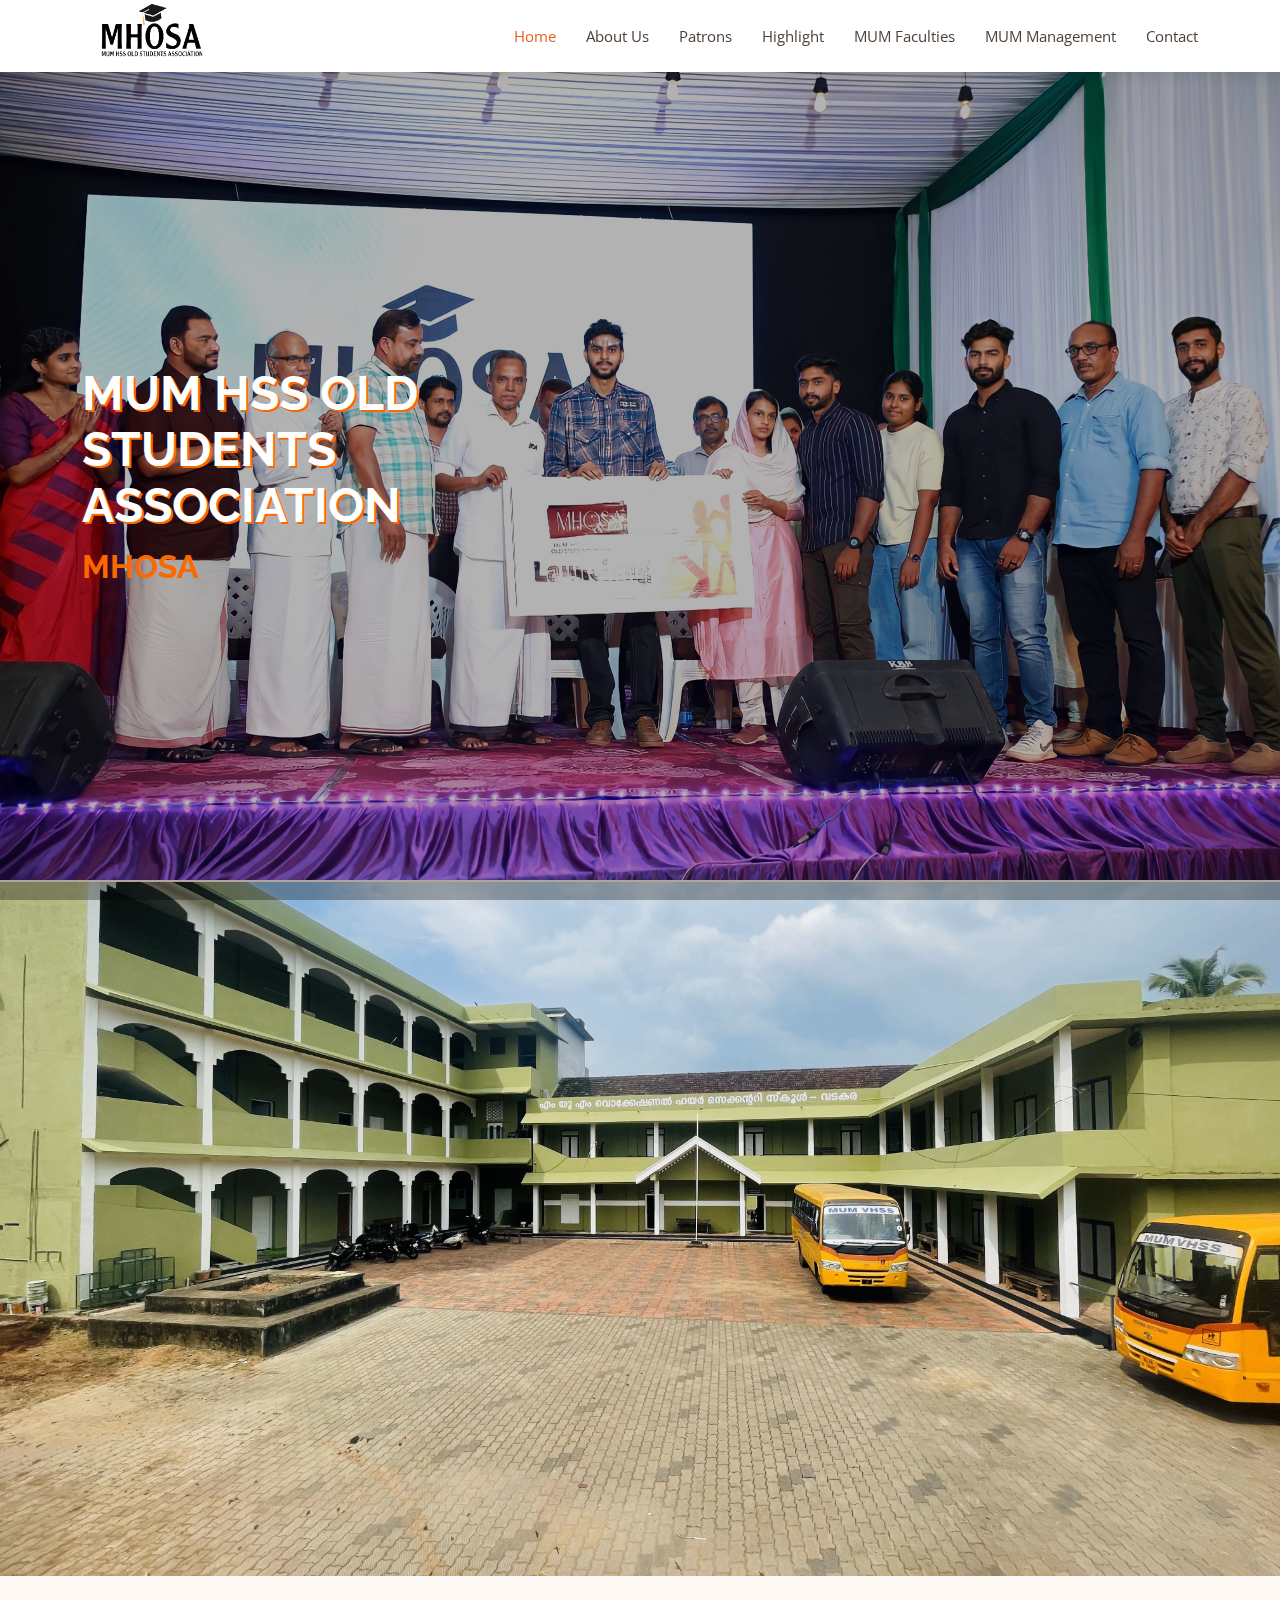
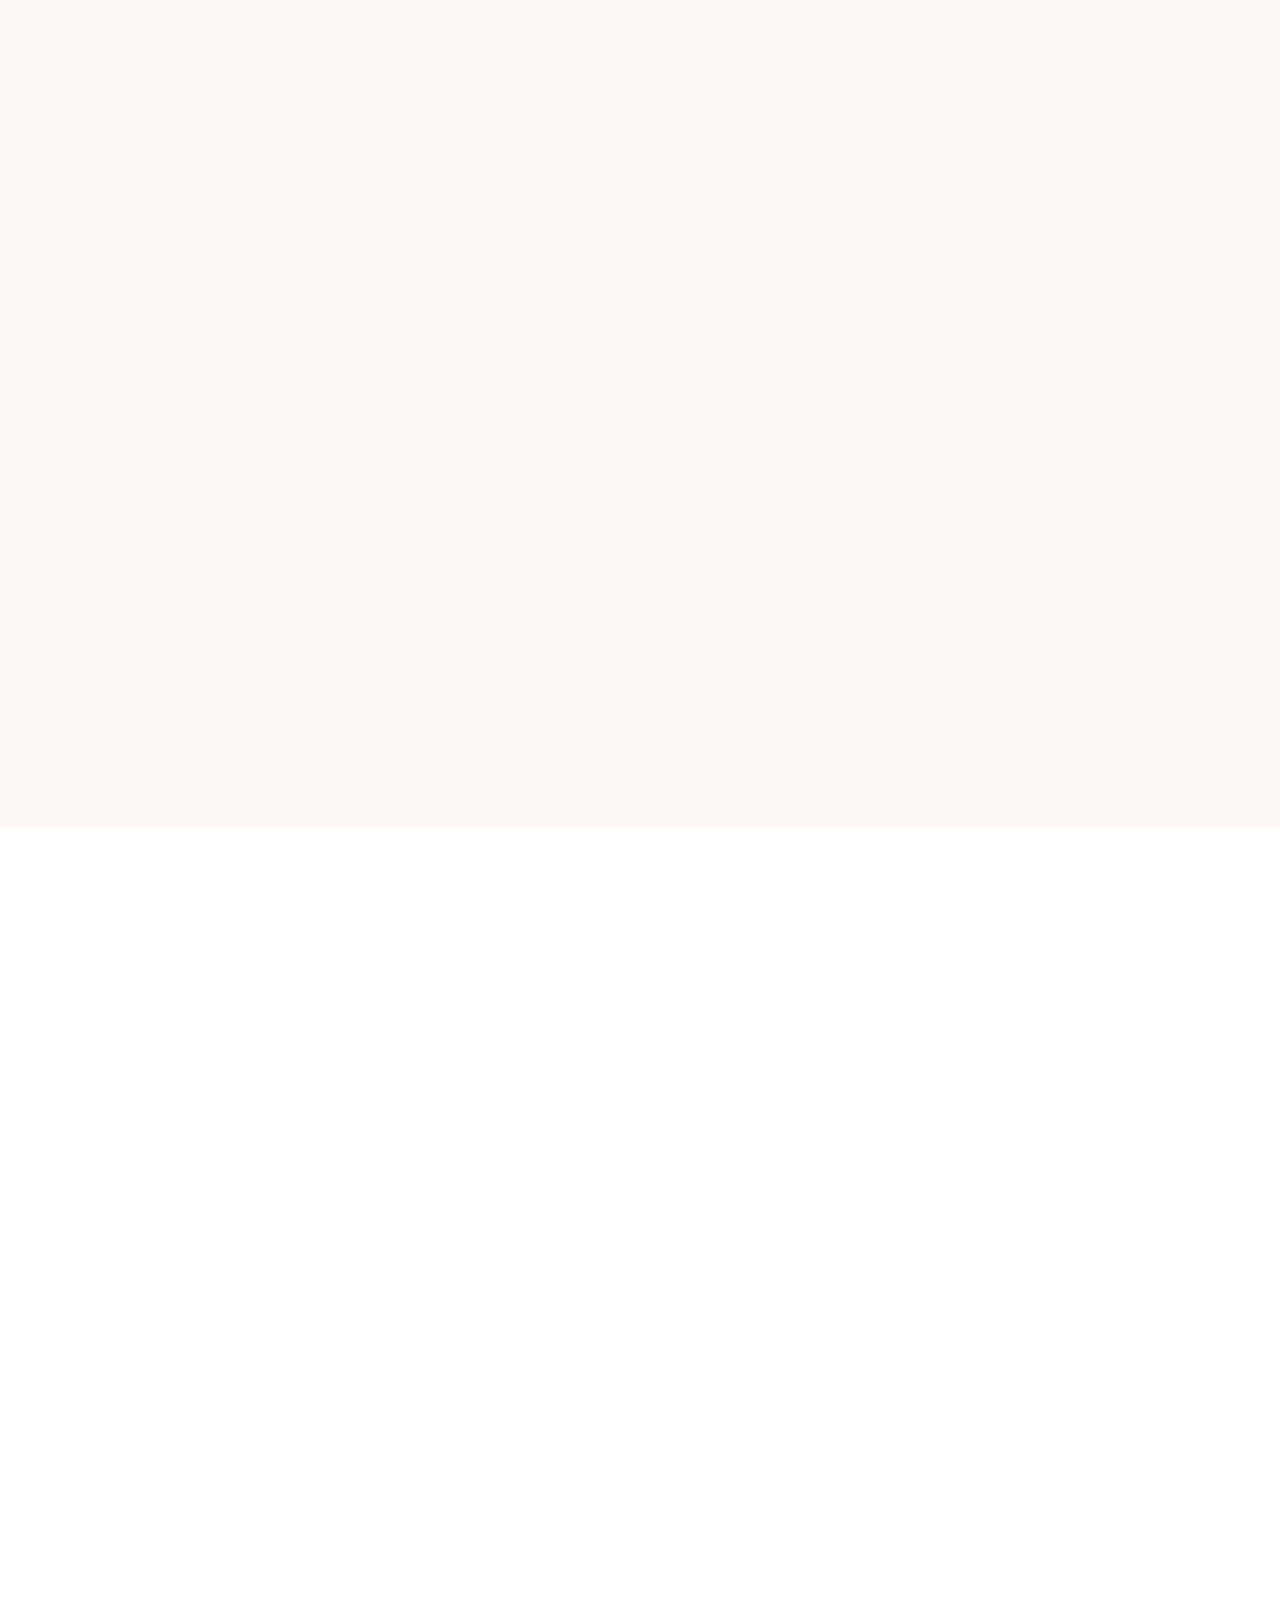
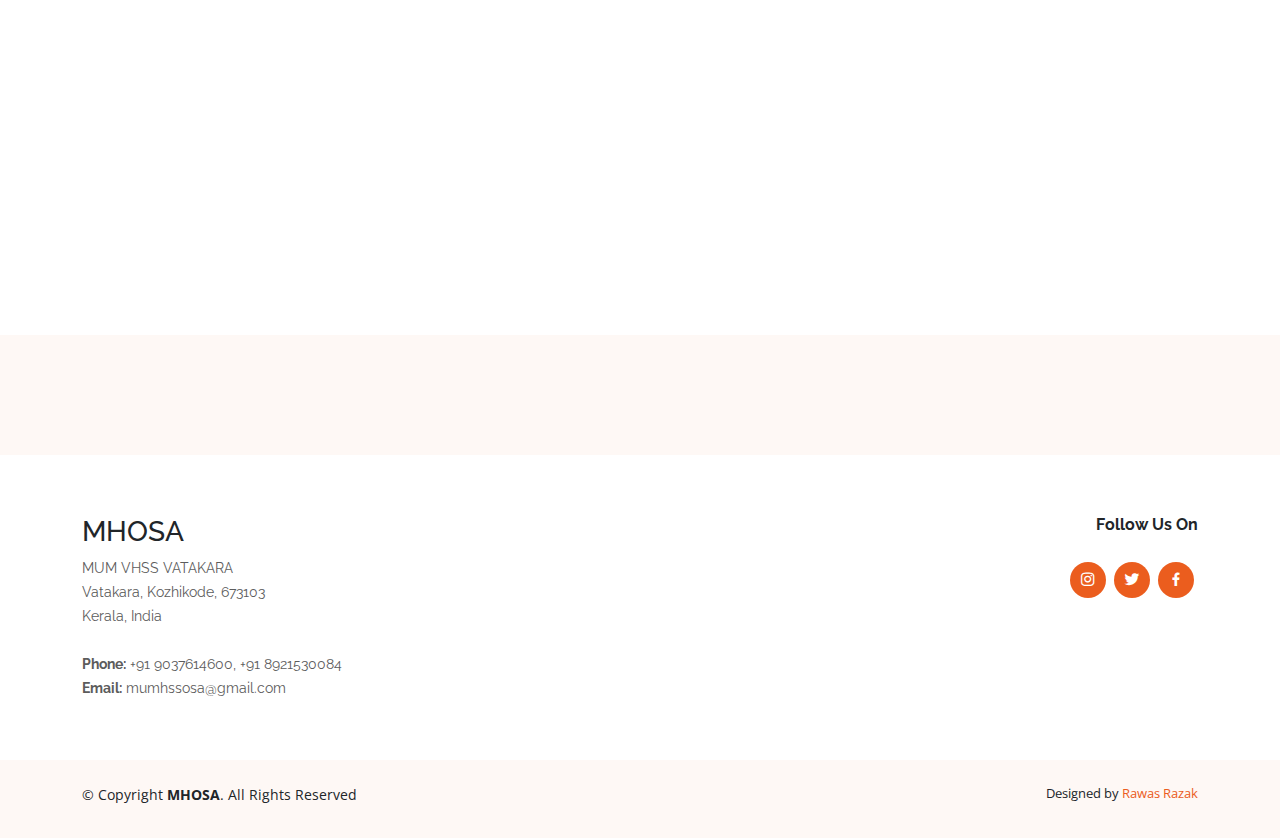
==== commit d8393d7c: "last minor changes" ====
--- a/index.html
+++ b/index.html
@@ -335,6 +335,7 @@
                 </div>
               <!-- <div class="icon"><i class="bx bxl-dribbble"></i></div> -->
               <h4 class="title"><a href="">M P ABDUL KAREEM</a></h4>
+              <p class="title" style="font-size: 15px;"><a href="">(MANAGER-MI SABHA)</a></p>
               <p>"ചുരുങ്ങിയ കാലയളവിൽ സർഘാത്മഗമായ പ്രവർത്തനങ്ങൾ കൊണ്ട് ശ്രദ്ധേയമായ എം യൂ എം ഹയർ സെക്കന്ററി പൂർവ്വ് വിദ്യാർഥി കൂട്ടായ്മ (MHOSA) മാതൃകാപരമായ  പ്രവർത്തനങ്ങളാണ് നടത്തുന്നത്.
 
 അധ്യയന കാലവധി കഴിഞ്ഞിട്ടും സ്കൂളിന്റെയും, നാടിന്റെയും ഉന്നമനത്തിന് വേണ്ടി അഹോരാത്രം പ്രവർത്തനങ്ങൾ നടത്തുന്ന MHOSA സൗഹൃദത്തിന്റെ അറ്റ്പോവാത്ത ഒരിടം കൂടിയാണ്.
@@ -351,13 +352,14 @@
                 </div>
               <!-- <div class="icon"><i class="bx bx-file"></i></div> -->
               <h4 class="title"><a href="">K SAJEEV KUMAR</a></h4>
+              <p class="title" style="font-size: 15px;"><a href="">(PRINCIPAL-MUM HSS)</a></p>
               <p class="description">"MHOSA  ഒരു കൂട്ടായ്മയാണ് ...
 സൗഹൃദത്തിൻ്റെ ...
 സ്നേഹത്തിൻ്റെ ...
 ഒത്തുചേരലിൻ്റെ ...
 കൂട്ടായ്യ.
 എം.യു.എം സ്കൂളിലെ ഓർമ്മകൾ ഹൃദയത്തിൽ പേറി നടക്കുന്നവരുടെ ഇടമാണിത്.
-സഹപാഠികൾക്ക് കരുത്താവണം MH0 SA .
+സഹപാഠികൾക്ക് കരുത്താവണം MH0SA .
 തളരുന്നവർക്ക് താങ്ങാവണം
 MHOSA . 
   കാലമേറെ കഴിഞ്ഞാലും
@@ -405,7 +407,9 @@
             <div class="portfolio-wrap">
               <img src="assets\img\programs\blood5.jpg" class="img-fluid" alt="">
               <div class="portfolio-links">
-                <a href="assets\img\programs\blood5.jpg" data-gallery="portfolioGallery" class="portfolio-lightbox" title="Blood Donation Camp"><i class="bi bi-plus"></i></a>
+                <a href="assets\img\programs\blood5.jpg" data-gallery="portfolioGallery" class="portfolio-lightbox" title="രക്ത ക്ഷാമം മൂലം രോഗികൾ ബുദ്ധിമുട്ടാൻ പാടില്ല എന്ന ലക്ഷ്യത്തോടെ ബ്ലഡ് ഡോണോർസ് കേരളയുടെ സഹായത്തോടെ
+ വടകര സഹകരണ ഹോസ്പിറ്റൽ ബ്ലഡ് സെന്ററിൽ രക്ത ദാന ക്യാമ്പ് സംഘടിപ്പിച്ചു.
+"><i class="bi bi-plus"></i></a>
               </div>
               <div class="portfolio-info">
                 <h4>Blood Donation Camp</h4>
@@ -417,7 +421,8 @@
             <div class="portfolio-wrap">
               <img src="assets\img\programs\food6.jpg" class="img-fluid" alt="">
               <div class="portfolio-links">
-                <a href="assets\img\programs\food6.jpg" data-gallery="portfolioGallery" class="portfolio-lightbox" title="Food Contribution"><i class="bi bi-plus"></i></a>
+                <a href="assets\img\programs\food6.jpg" data-gallery="portfolioGallery" class="portfolio-lightbox" title="നിരാലംബരായാ തെരുവിൽ കഴിയുന്ന സഹോദരങ്ങൾക്ക് ഭക്ഷണം നൽകുന്ന ബ്ലഡ് ഡോണോർസ് കേരളയുടെ സ്നേഹ സദ്യ എന്ന പദ്ധതിയിൽ ഒരു നേരത്തെ ഭക്ഷണം കൊണ്ട് എം യൂ എം ഹയർ സെക്കന്ററി ഓൾഡ് സ്റ്റുഡന്റ്സ് അസോസിയേഷനും പങ്കാളിയായി.
+"><i class="bi bi-plus"></i></a>
               </div>
               <div class="portfolio-info">
                 <h4>Food Contribution</h4>
@@ -429,7 +434,8 @@
             <div class="portfolio-wrap">
               <img src="assets\img\programs\teachersday1.jpg" class="img-fluid" alt="">
               <div class="portfolio-links">
-                <a href="assets\img\programs\teachersday1.jpg" data-gallery="portfolioGallery" class="portfolio-lightbox" title="Teacher's Day"><i class="bi bi-plus"></i></a>
+                <a href="assets\img\programs\teachersday1.jpg" data-gallery="portfolioGallery" class="portfolio-lightbox" title="എന്നും കരുത്തേകിയ പ്രിയ അദ്ധ്യാപകരുടെ കൂടെ അദ്ധ്യാപക ദിനം ആചരിച്ചു.
+"><i class="bi bi-plus"></i></a>
               </div>
               <div class="portfolio-info">
                 <h4>Teacher's Day</h4>
@@ -441,7 +447,9 @@
             <div class="portfolio-wrap">
               <img src="assets\img\programs\blood6.jpg" class="img-fluid" alt="">
               <div class="portfolio-links">
-                <a href="assets\img\programs\blood6.jpg" data-gallery="portfolioGallery" class="portfolio-lightbox" title="Blood Donation Camp"><i class="bi bi-plus"></i></a>
+                <a href="assets\img\programs\blood6.jpg" data-gallery="portfolioGallery" class="portfolio-lightbox" title="രക്ത ക്ഷാമം മൂലം രോഗികൾ ബുദ്ധിമുട്ടാൻ പാടില്ല എന്ന ലക്ഷ്യത്തോടെ ബ്ലഡ് ഡോണോർസ് കേരളയുടെ സഹായത്തോടെ
+ വടകര സഹകരണ ഹോസ്പിറ്റൽ ബ്ലഡ് സെന്ററിൽ രക്ത ദാന ക്യാമ്പ് സംഘടിപ്പിച്ചു.
+"><i class="bi bi-plus"></i></a>
               </div>
               <div class="portfolio-info">
                 <h4>Blood Donation Camp</h4>
@@ -449,27 +457,30 @@
             </div>
           </div>
 
-          <div class="col-lg-4 col-md-6 portfolio-item filter-web">
-            <div class="portfolio-wrap">
-              <img src="assets\img\programs\mum4.jpg" class="img-fluid" alt="">
-              <div class="portfolio-links">
-                <a href="assets\img\programs\mum4.jpg" data-gallery="portfolioGallery" class="portfolio-lightbox" title="MUM"><i class="bi bi-plus"></i></a>
-              </div>
-              <div class="portfolio-info">
-                <h4>MUM</h4>
-              </div>
-            </div>
-          </div>
+          
 
           <div class="col-lg-4 col-md-6 portfolio-item filter-app">
             <div class="portfolio-wrap">
               <img src="assets\img\programs\helpdesk1.jpg" class="img-fluid" alt="">
               <div class="portfolio-links">
-                <a href="assets\img\programs\helpdesk1.jpg" data-gallery="portfolioGallery" class="portfolio-lightbox" title="Admission Help Desk"><i class="bi bi-plus"></i></a>
+                <a href="assets\img\programs\helpdesk1.jpg" data-gallery="portfolioGallery" class="portfolio-lightbox" title="എം യൂ എം സ്കൂൾ പ്രദേശത്തെ കുട്ടികൾക്ക് പ്ലസ് വൺ പ്രവേശനവുമായി ബന്ധപ്പെട്ട പ്രയാസങ്ങൾ ദൂരീകരിക്കാൻ സ്കൂൾ പരിസരത്ത് ഹെല്പ് ഡെസ്ക് സ്ഥാപിച്ച് ഒരുപാട് വിദ്യാർത്ഥികൾക്ക് ഉപകാരപ്രഥമായി മാറ്റി.
+"><i class="bi bi-plus"></i></a>
 
               </div>
               <div class="portfolio-info">
                 <h4>Admission Help Desk</h4>
+              </div>
+            </div>
+          </div>
+          <div class="col-lg-4 col-md-6 portfolio-item filter-web">
+            <div class="portfolio-wrap">
+              <img src="assets\img\programs\nss1.jpg" class="img-fluid" alt="">
+              <div class="portfolio-links">
+                <a href="assets\img\programs\nss1.jpg" data-gallery="portfolioGallery" class="portfolio-lightbox" title="മികച്ച എൻ എസ് എസ് യൂണിറ്റിനുള്ള അംഗീകാരം ലഭിച്ച എം യു എം ഹയർ സെക്കന്ററി എൻ എസ് എസ് ടീമിനും, പ്രോഗ്രാം ഓഫീസർ ഹം മാസ്റ്റർക്കും, കരുത്തതായി മാറിയ പ്രിൻസിപ്പൽ സജീവൻ മാസ്റ്റർക്കും
+"><i class="bi bi-plus"></i></a>
+              </div>
+              <div class="portfolio-info">
+                <h4>BEST NSS UNIT AWARD</h4>
               </div>
             </div>
           </div>
@@ -491,7 +502,8 @@
             <div class="portfolio-wrap">
               <img src="assets\img\programs\food7.jpg" class="img-fluid" alt="">
               <div class="portfolio-links">
-                <a href="assets\img\programs\food7.jpg" data-gallery="portfolioGallery" class="portfolio-lightbox" title="Food Contribution"><i class="bi bi-plus"></i></a>
+                <a href="assets\img\programs\food7.jpg" data-gallery="portfolioGallery" class="portfolio-lightbox" title="നിരാലംബരായാ തെരുവിൽ കഴിയുന്ന സഹോദരങ്ങൾക്ക് ഭക്ഷണം നൽകുന്ന ബ്ലഡ് ഡോണോർസ് കേരളയുടെ സ്നേഹ സദ്യ എന്ന പദ്ധതിയിൽ ഒരു നേരത്തെ ഭക്ഷണം കൊണ്ട് എം യൂ എം ഹയർ സെക്കന്ററി ഓൾഡ് സ്റ്റുഡന്റ്സ് അസോസിയേഷനും പങ്കാളിയായി.
+"><i class="bi bi-plus"></i></a>
 
               </div>
               <div class="portfolio-info">
@@ -504,7 +516,8 @@
             <div class="portfolio-wrap">
               <img src="assets\img\programs\drink5.jpg" class="img-fluid" alt="">
               <div class="portfolio-links">
-                <a href="assets\img\programs\drink5.jpg" data-gallery="portfolioGallery" class="portfolio-lightbox" title="Sports"><i class="bi bi-plus"></i></a>
+                <a href="assets\img\programs\drink5.jpg" data-gallery="portfolioGallery" class="portfolio-lightbox" title="എം യൂ എം സ്കൂളിന്റെ ആഭിമുഖ്യത്തിൽ നടന്ന സ്പോർട്സ് മീറ്റിൽ MHOSA യുടെ പങ്കാളിത്തം ഒരുപാട് കുട്ടികളുടെ ദാഹം മാറ്റാൻ റിഫ്രഷ്മെന്റ് കൌണ്ടറുകളിലൂടെ നൽകി.
+"><i class="bi bi-plus"></i></a>
 
               </div>
               <div class="portfolio-info">
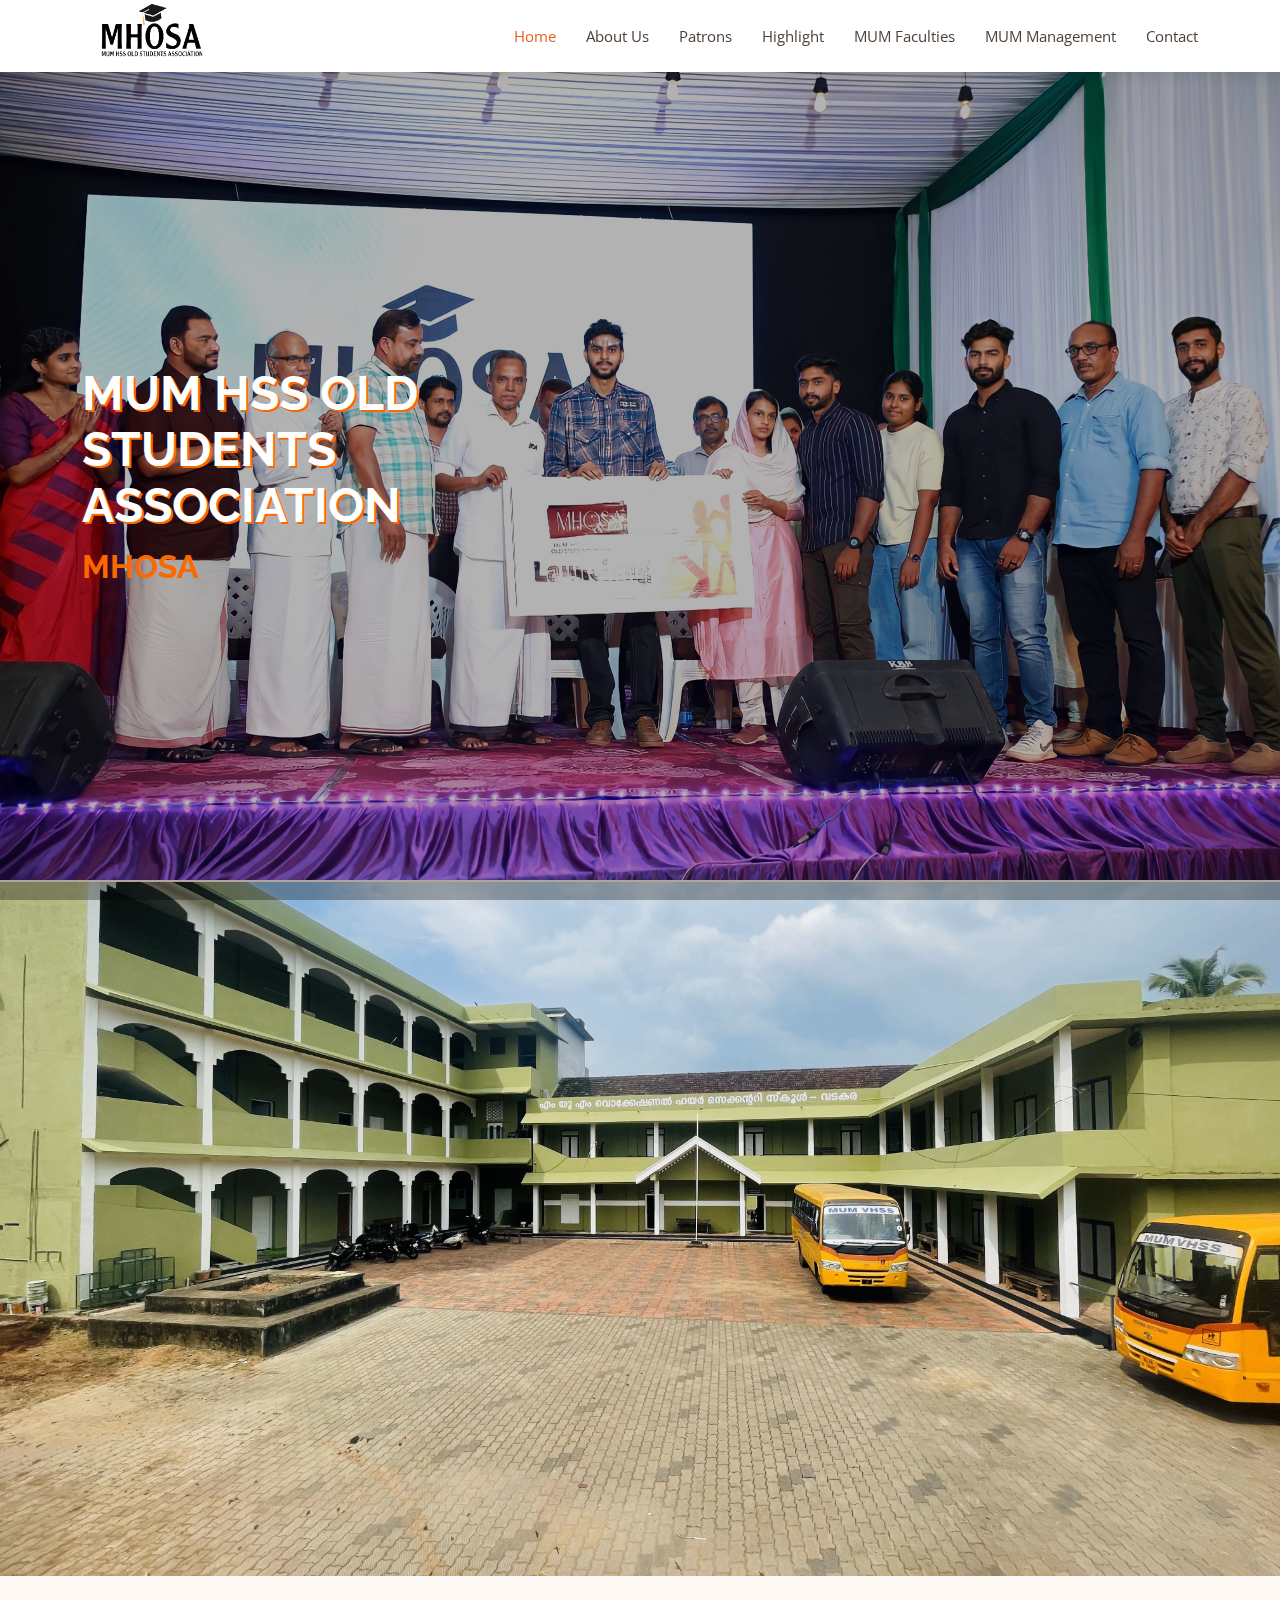
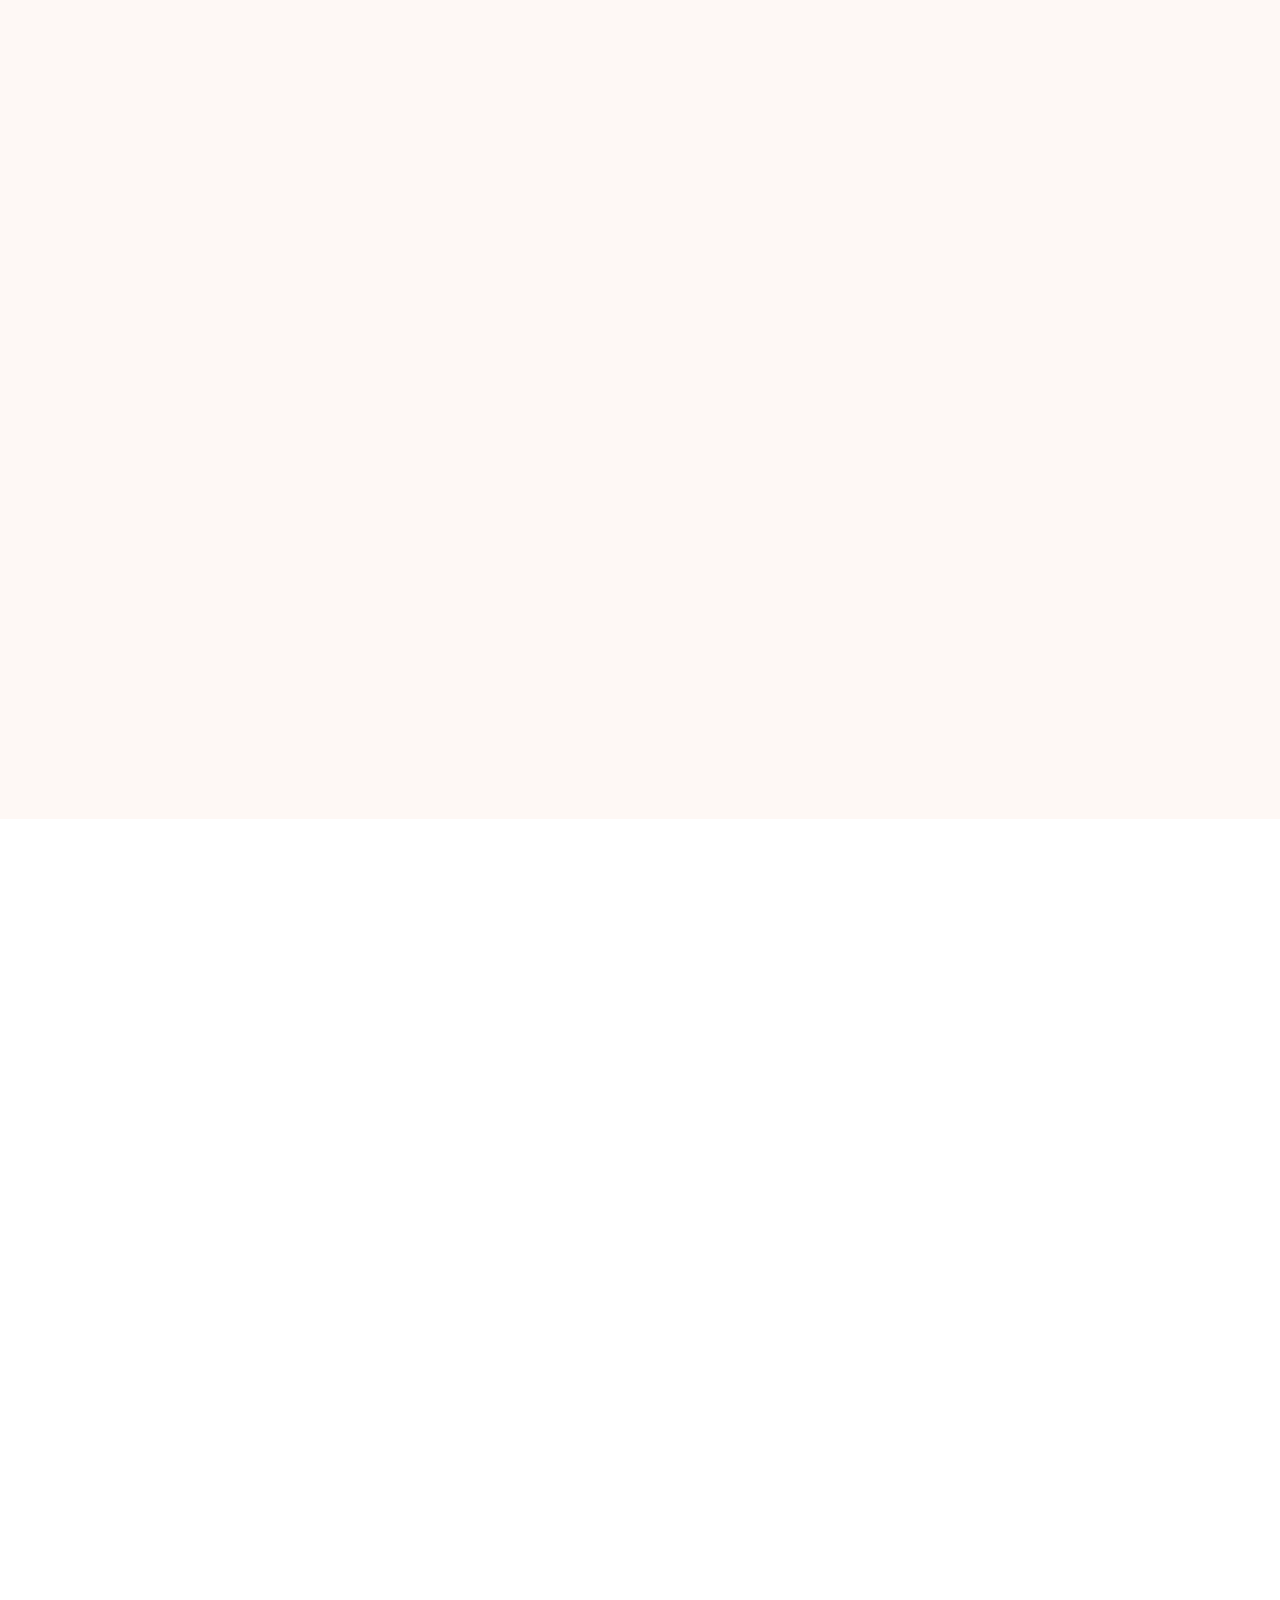
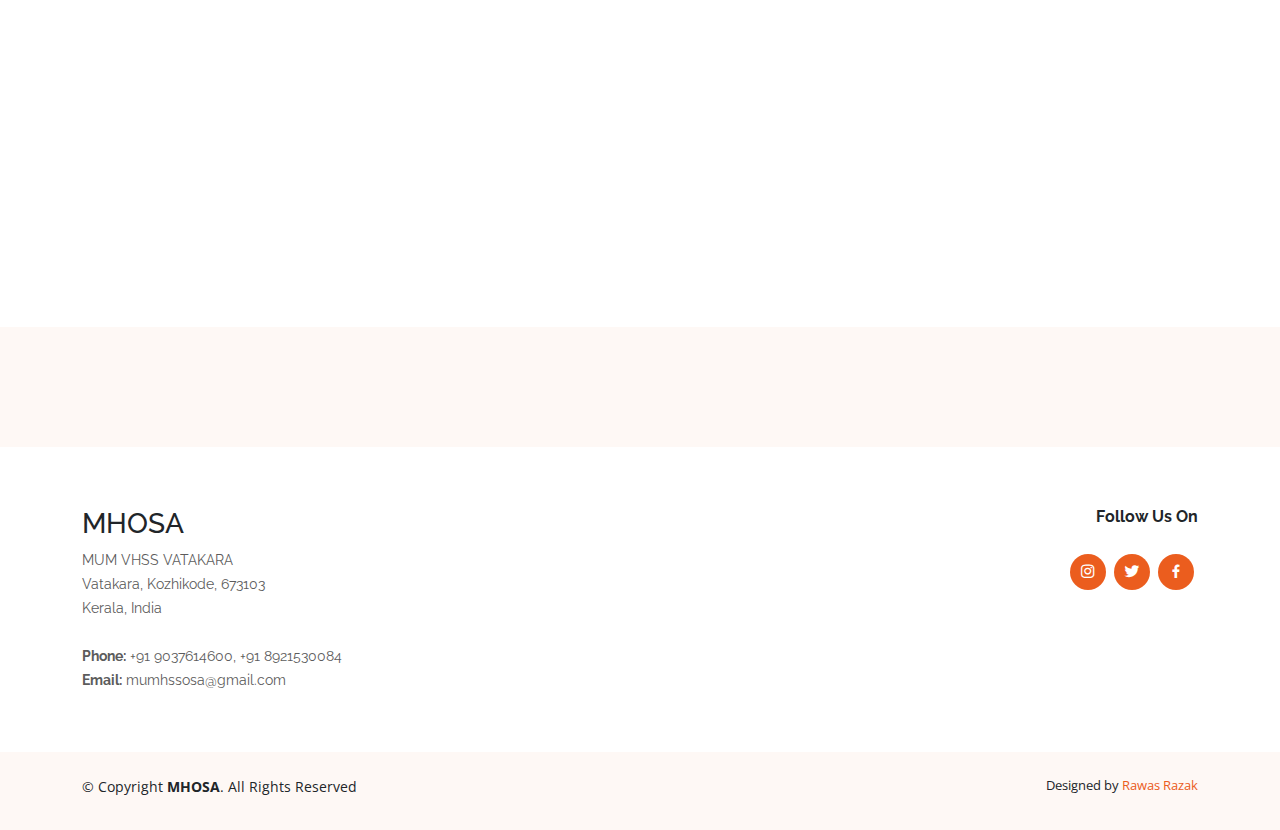
==== commit 24ff2f47: "last minor changes" ====
--- a/index.html
+++ b/index.html
@@ -335,8 +335,8 @@
                 </div>
               <!-- <div class="icon"><i class="bx bxl-dribbble"></i></div> -->
               <h4 class="title"><a href="">M P ABDUL KAREEM</a></h4>
-              <p class="title" style="font-size: 15px;"><a href="">(MANAGER-MI SABHA)</a></p>
-              <p>"ചുരുങ്ങിയ കാലയളവിൽ സർഘാത്മഗമായ പ്രവർത്തനങ്ങൾ കൊണ്ട് ശ്രദ്ധേയമായ എം യൂ എം ഹയർ സെക്കന്ററി പൂർവ്വ് വിദ്യാർഥി കൂട്ടായ്മ (MHOSA) മാതൃകാപരമായ  പ്രവർത്തനങ്ങളാണ് നടത്തുന്നത്.
+              <p class="title" style="font-size: 15px;" ><a href="">(MANAGER-MI SABHA)</a></p>
+              <p class="description">"ചുരുങ്ങിയ കാലയളവിൽ സർഘാത്മഗമായ പ്രവർത്തനങ്ങൾ കൊണ്ട് ശ്രദ്ധേയമായ എം യൂ എം ഹയർ സെക്കന്ററി പൂർവ്വ് വിദ്യാർഥി കൂട്ടായ്മ (MHOSA) മാതൃകാപരമായ  പ്രവർത്തനങ്ങളാണ് നടത്തുന്നത്.
 
 അധ്യയന കാലവധി കഴിഞ്ഞിട്ടും സ്കൂളിന്റെയും, നാടിന്റെയും ഉന്നമനത്തിന് വേണ്ടി അഹോരാത്രം പ്രവർത്തനങ്ങൾ നടത്തുന്ന MHOSA സൗഹൃദത്തിന്റെ അറ്റ്പോവാത്ത ഒരിടം കൂടിയാണ്.
 
